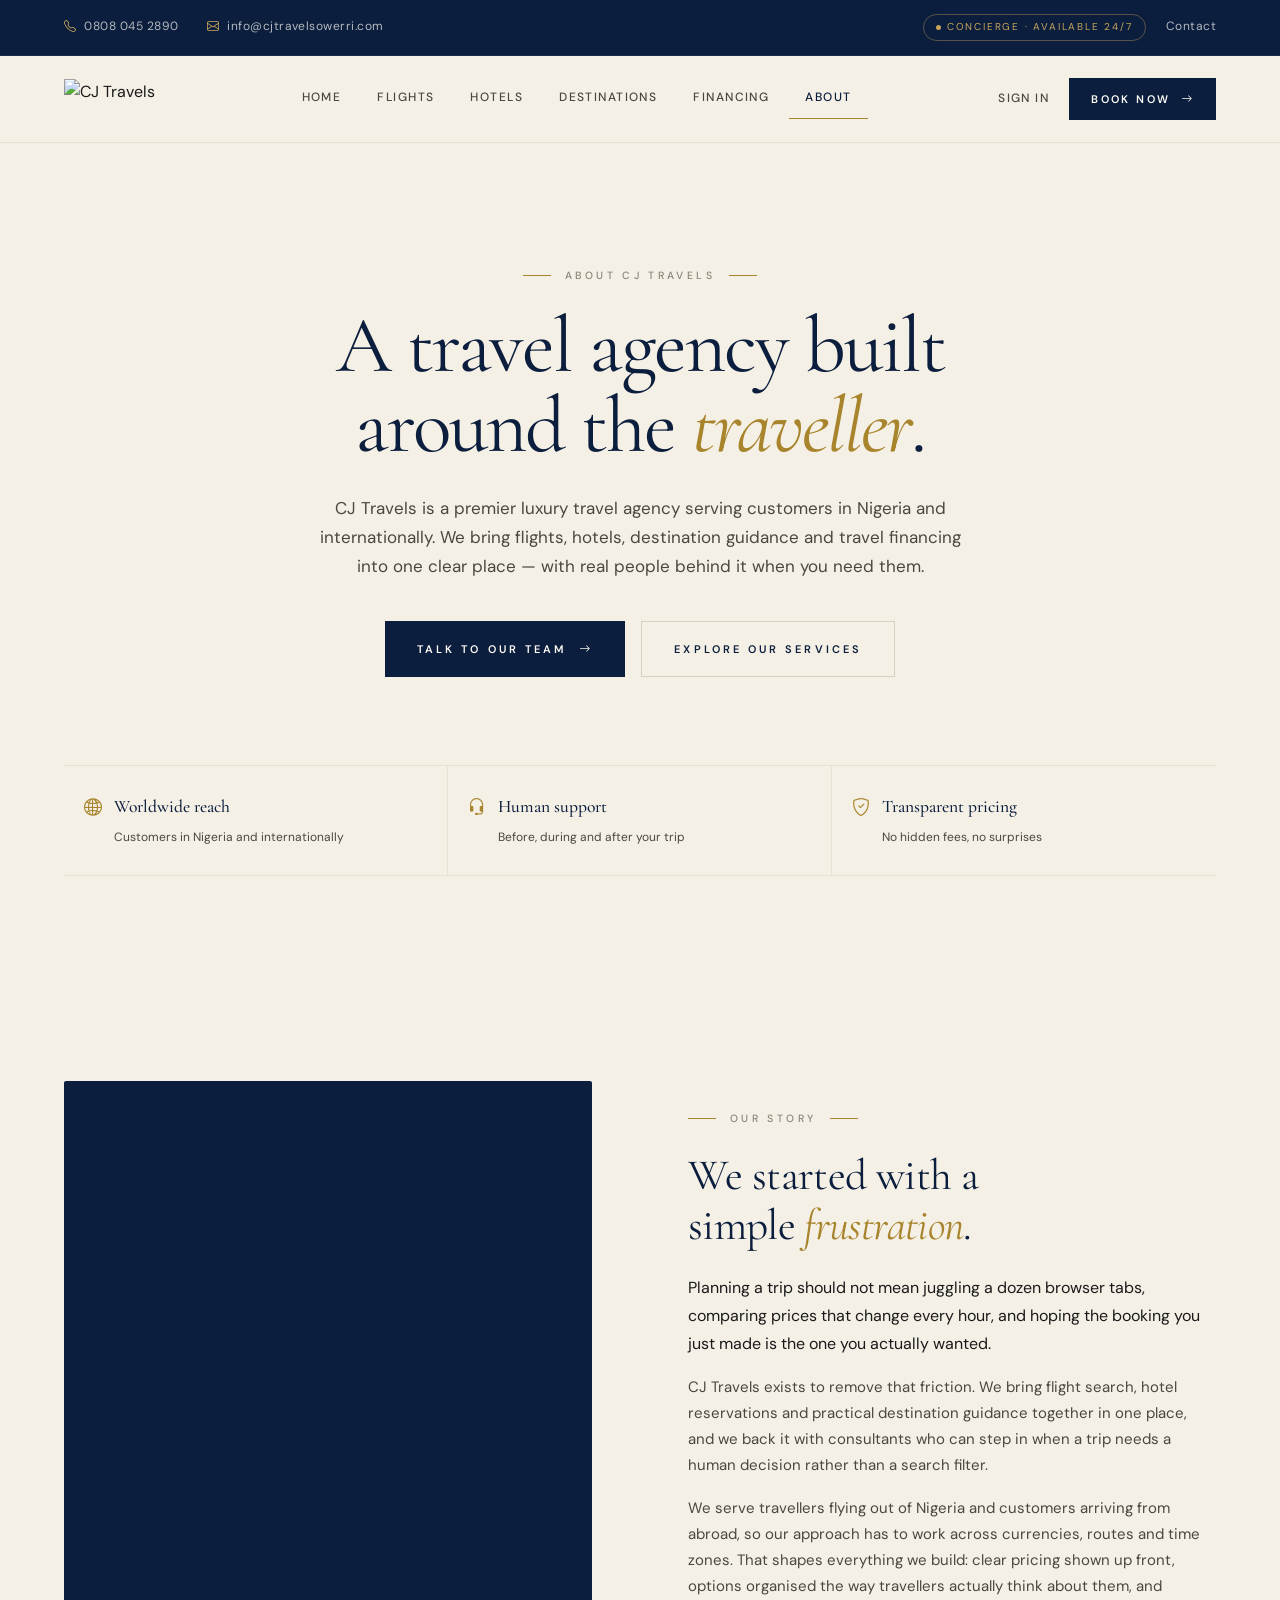
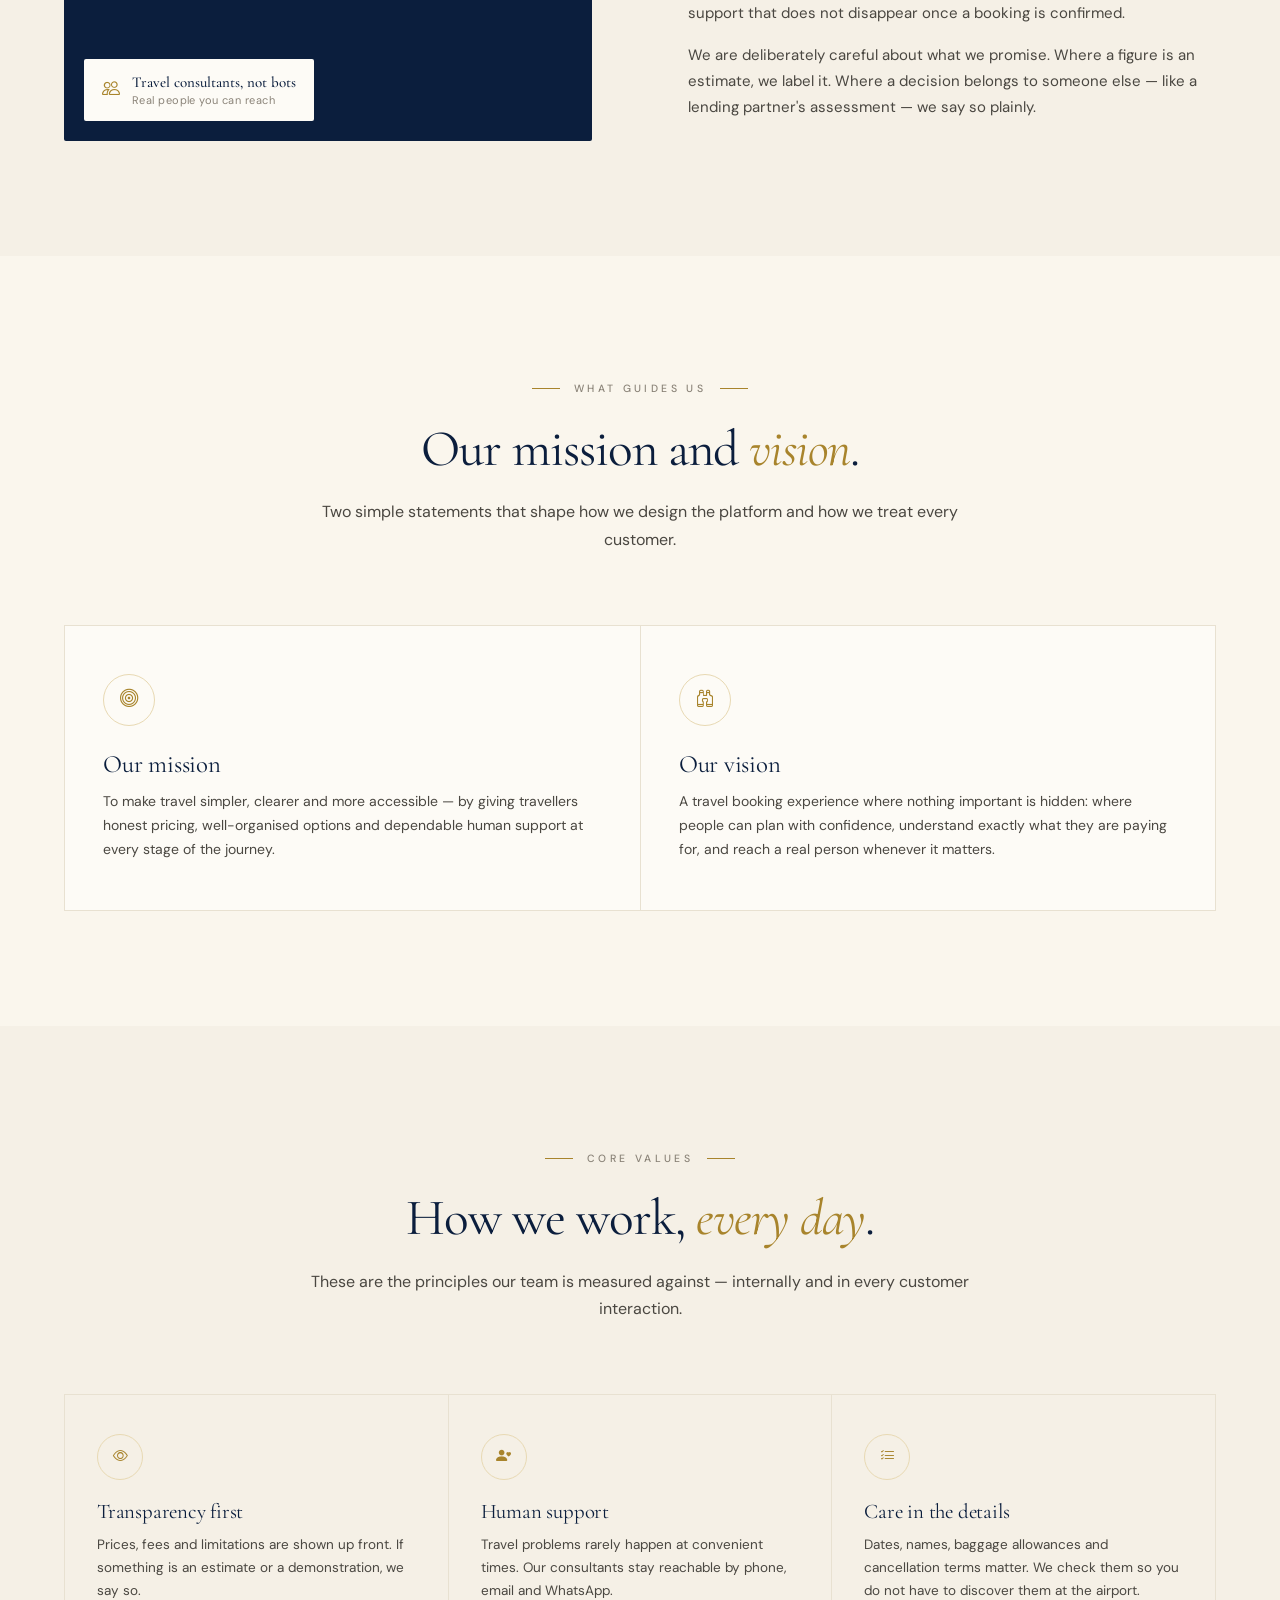
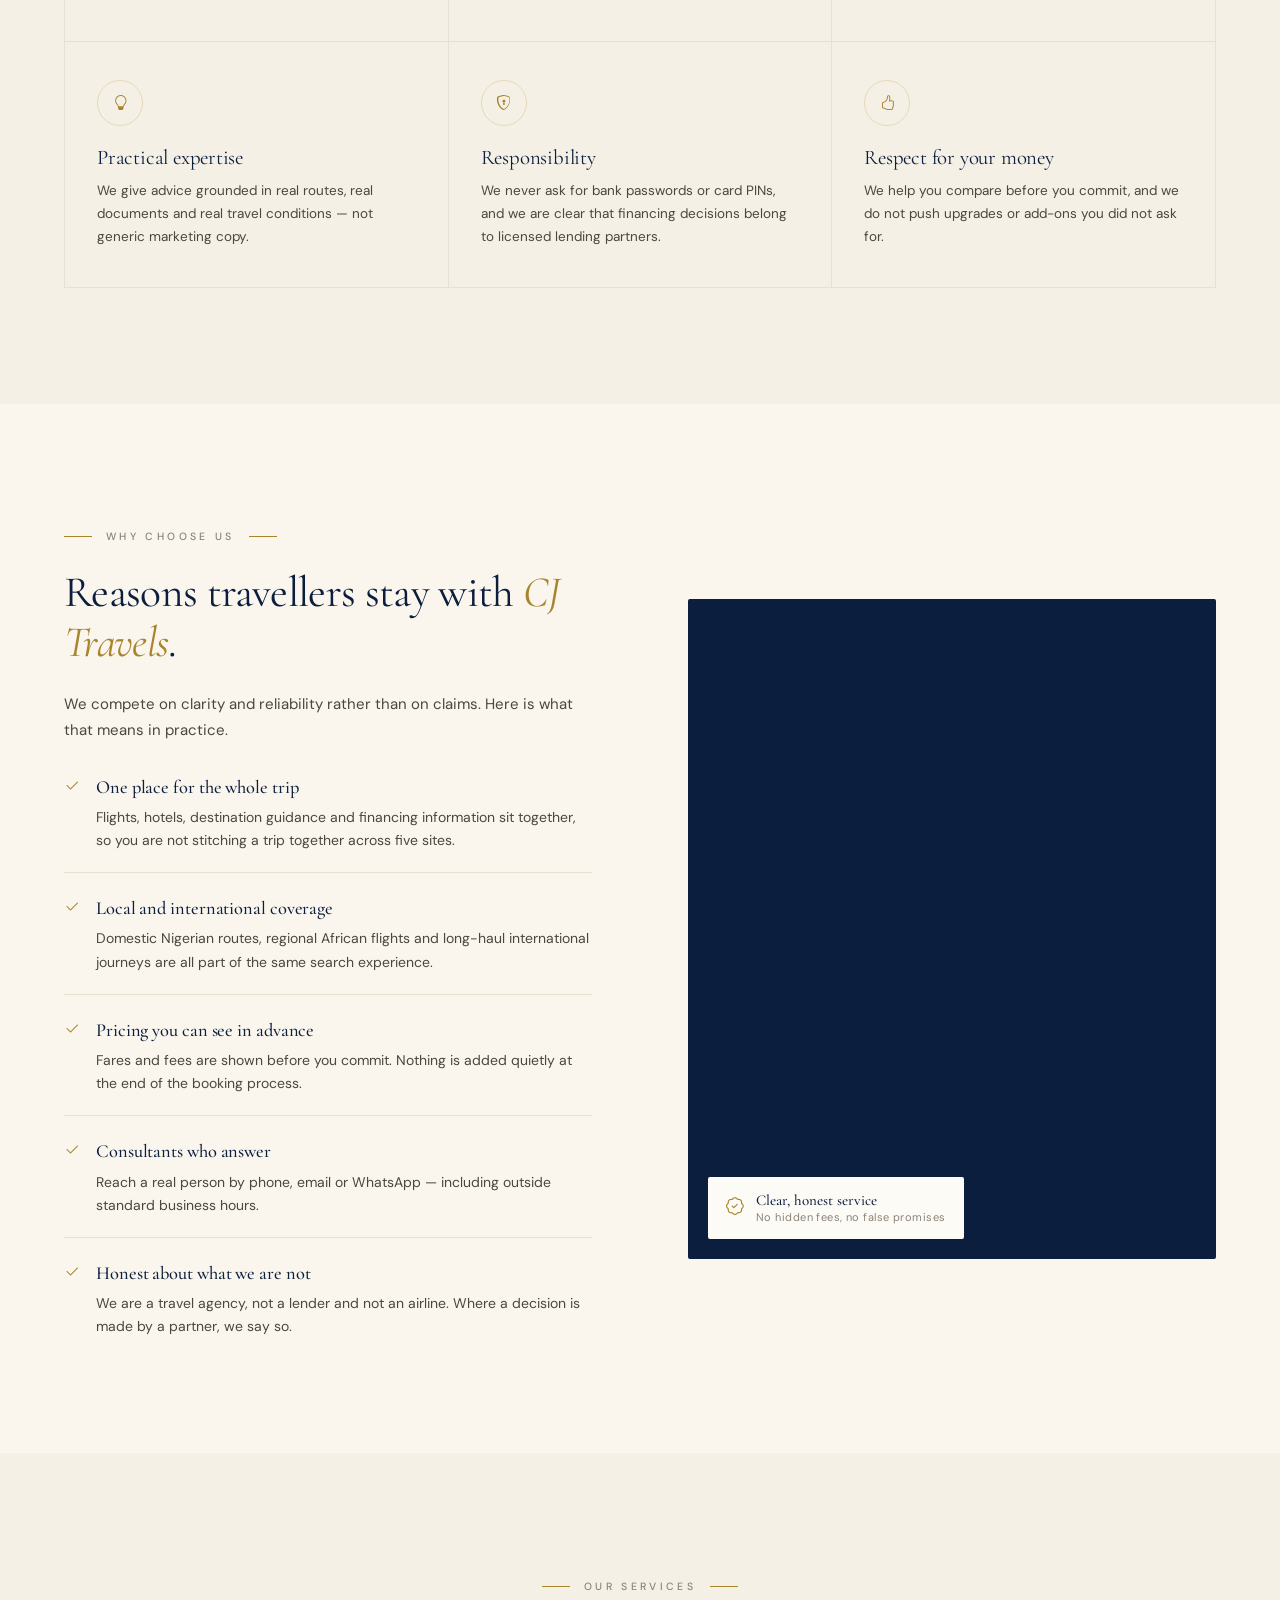
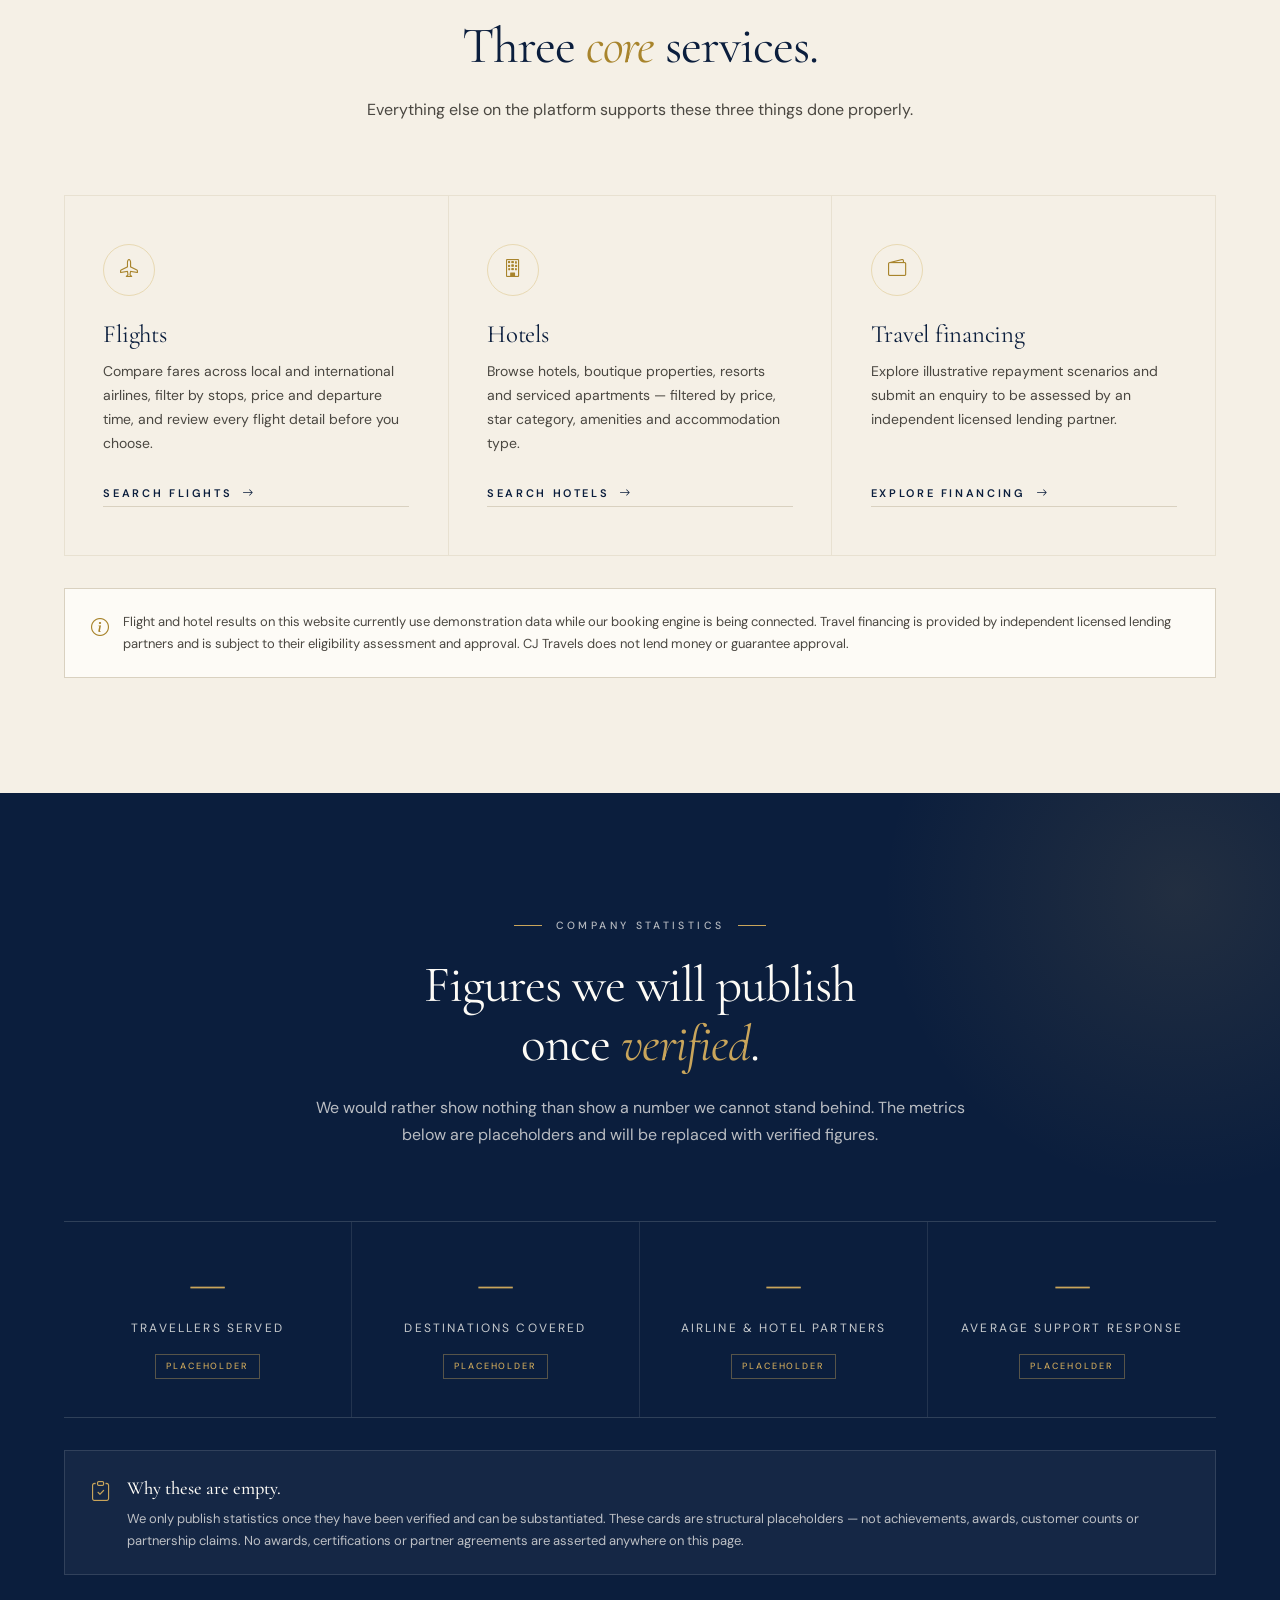
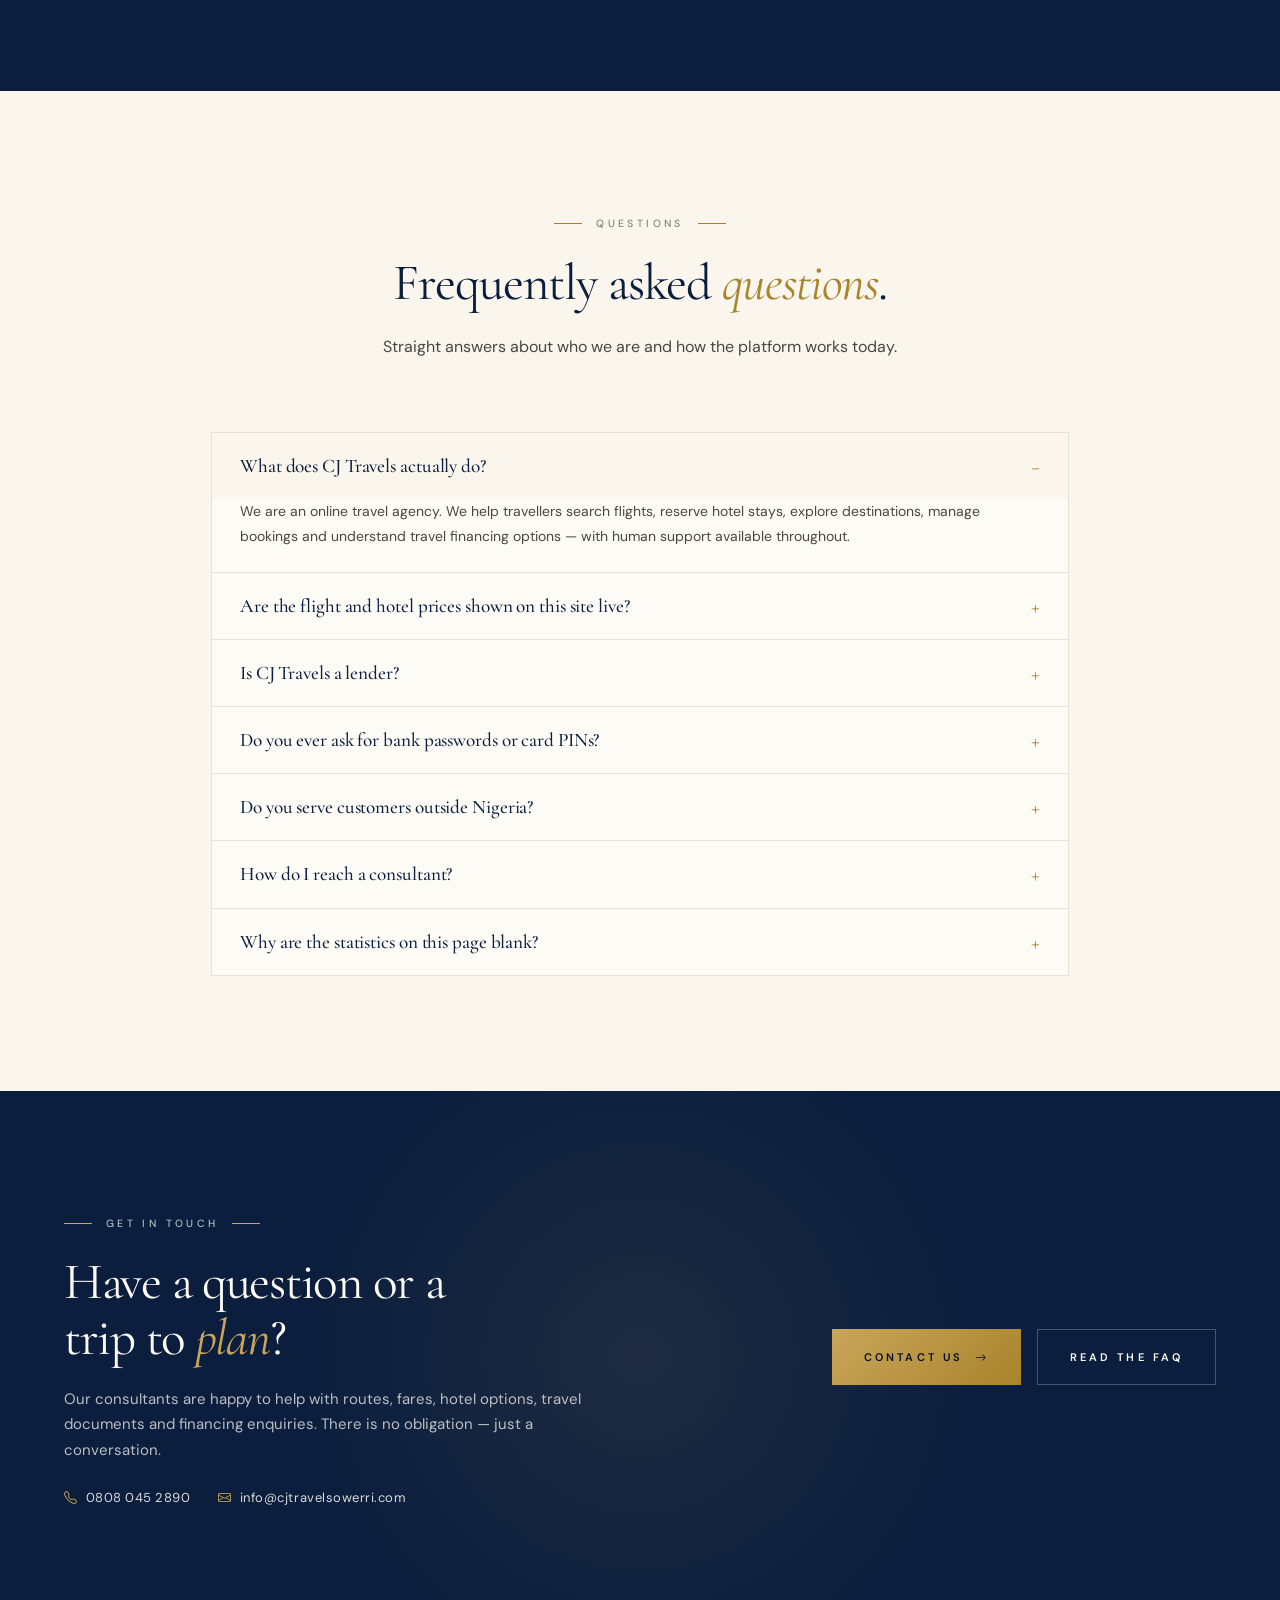
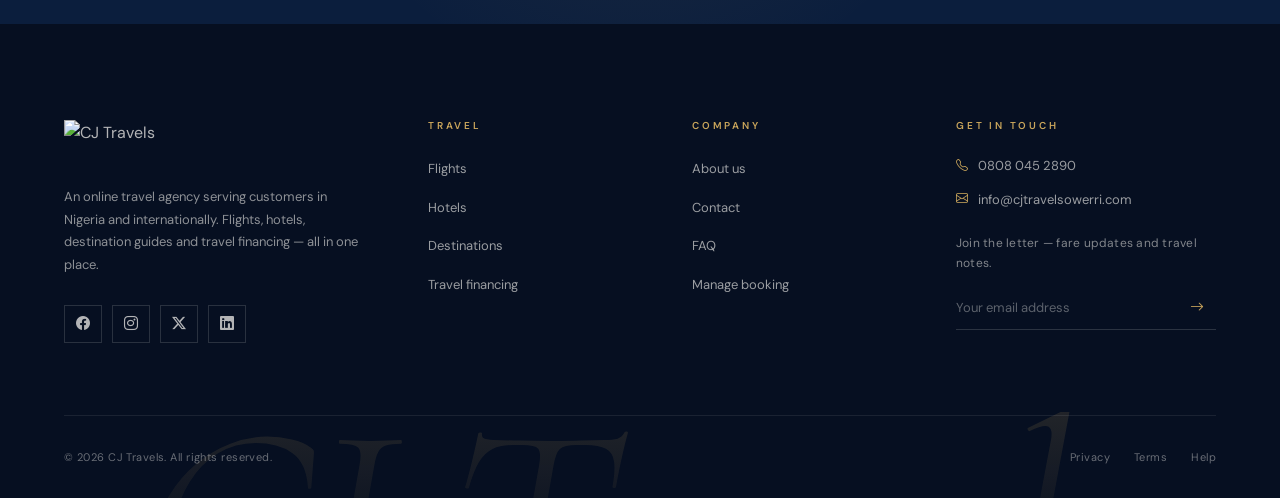
==== about.html @ 4b58b242 "Implement real-time MySQL backend, admin credentials management, and live data synchronization" ====
<!DOCTYPE html>
<html lang="en">
<head>
  <link rel="icon" type="image/png" href="images/logo-mark.png" />

  <meta charset="UTF-8" />
  <meta name="viewport" content="width=device-width, initial-scale=1" />
  <title>About Us — CJ Travels</title>
  <meta name="description" content="Learn about CJ Travels — an online travel agency serving customers in Nigeria and internationally. Our story, mission, values and services." />

  <link rel="preconnect" href="https://fonts.googleapis.com" />
  <link rel="preconnect" href="https://fonts.gstatic.com" crossorigin />
  <link href="https://fonts.googleapis.com/css2?family=Cormorant+Garamond:ital,wght@0,300;0,400;0,500;0,600;1,300;1,400;1,500&family=DM+Sans:wght@300;400;500;600;700&display=swap" rel="stylesheet" />
  <link href="https://cdn.jsdelivr.net/npm/bootstrap@5.3.3/dist/css/bootstrap.min.css" rel="stylesheet" />
  <link href="https://cdn.jsdelivr.net/npm/bootstrap-icons@1.11.3/font/bootstrap-icons.min.css" rel="stylesheet" />

  <style>
    /* =======================================================
       TOKENS
       ======================================================= */
    :root {
      --cream: #f5f0e6;
      --cream-soft: #faf6ed;
      --ivory: #fdfbf6;
      --navy: #0b1e3d;
      --navy-soft: #1e3657;
      --navy-deep: #060f21;
      --gold: #a8842c;
      --gold-soft: #c9a55b;
      --gold-pale: #e8d9b3;
      --ink: #1a1a1a;
      --ink-soft: #4a4741;
      --muted: #8a8378;
      --hairline: #d9d1c0;
      --hairline-soft: #e8e1d1;
      --green: #2e7d5b;
      --error: #a3452e;
    }

    /* =======================================================
       RESET / BASE
       ======================================================= */
    * { box-sizing: border-box; }
    html { scroll-behavior: smooth; }
    body {
      font-family: 'DM Sans', sans-serif;
      font-weight: 400;
      color: var(--ink);
      background: var(--cream);
      line-height: 1.65;
      -webkit-font-smoothing: antialiased;
      text-rendering: optimizeLegibility;
      overflow-x: hidden;
    }
    h1, h2, h3, h4, h5, h6 {
      font-family: 'Cormorant Garamond', serif;
      font-weight: 400;
      letter-spacing: -.01em;
      color: var(--navy);
      margin: 0;
      line-height: 1.15;
    }
    p { margin: 0; }
    a { color: inherit; text-decoration: none; }
    img { max-width: 100%; display: block; }

    a:focus-visible, button:focus-visible, input:focus-visible, select:focus-visible {
      outline: 1.5px solid var(--navy);
      outline-offset: 4px;
    }

    .skip-link {
      position: absolute;
      left: 1rem;
      top: -60px;
      z-index: 2000;
      background: var(--navy);
      color: var(--ivory);
      padding: .7rem 1.2rem;
      font-size: 13px;
      letter-spacing: .1em;
      text-transform: uppercase;
      transition: top .25s ease;
    }
    .skip-link:focus { top: 0; color: var(--ivory); }

    /* =======================================================
       UTILITIES
       ======================================================= */
    .container { max-width: 1200px; padding-left: 24px; padding-right: 24px; margin: 0 auto; }

    .eyebrow {
      display: inline-flex;
      align-items: center;
      gap: 14px;
      font-family: 'DM Sans', sans-serif;
      font-size: 10.5px;
      font-weight: 500;
      letter-spacing: .32em;
      text-transform: uppercase;
      color: var(--muted);
      margin-bottom: 22px;
    }
    .eyebrow::before, .eyebrow::after {
      content: "";
      width: 28px; height: 1px;
      background: var(--gold);
    }
    .eyebrow.no-after::after { display: none; }
    .eyebrow.light { color: rgba(253, 251, 246, .7); }
    .eyebrow.light::before, .eyebrow.light::after { background: var(--gold-soft); }

    .section { padding: clamp(72px, 9vw, 120px) 0; }
    .bg-cream { background: var(--cream); }
    .bg-cream-soft { background: var(--cream-soft); }
    .bg-ivory { background: var(--ivory); }

    .section-head {
      max-width: 660px;
      margin: 0 auto clamp(48px, 6vw, 72px);
      text-align: center;
    }
    .section-head h2 {
      font-size: clamp(2rem, 4vw, 3.2rem);
      margin-bottom: 20px;
      letter-spacing: -.02em;
    }
    .section-head h2 em { font-style: italic; color: var(--gold); font-weight: 400; }
    .section-head p {
      font-size: 16px;
      color: var(--ink-soft);
      line-height: 1.7;
    }

    .reveal { opacity: 1; transform: none; }
    .js .reveal {
      opacity: 0;
      transform: translateY(28px);
      transition: opacity .9s cubic-bezier(.4, 0, .2, 1), transform .9s cubic-bezier(.4, 0, .2, 1);
    }
    .js .reveal.is-visible { opacity: 1; transform: none; }

    /* =======================================================
       BUTTONS
       ======================================================= */
    .btn-lux {
      display: inline-flex;
      align-items: center;
      gap: 12px;
      padding: 18px 32px;
      font-family: 'DM Sans', sans-serif;
      font-size: 11px;
      font-weight: 600;
      letter-spacing: .28em;
      text-transform: uppercase;
      cursor: pointer;
      border: 0;
      transition: all .3s ease;
    }
    .btn-lux-navy { background: var(--navy); color: var(--ivory); }
    .btn-lux-navy:hover { background: var(--navy-soft); color: var(--ivory); }
    .btn-lux-navy .arrow { transition: transform .3s ease; }
    .btn-lux-navy:hover .arrow { transform: translateX(4px); }

    .btn-lux-ghost {
      background: transparent;
      color: var(--navy);
      border: 1px solid var(--hairline);
    }
    .btn-lux-ghost:hover {
      background: var(--cream-soft);
      border-color: var(--navy);
      color: var(--navy);
    }

    .btn-lux-gold {
      background: linear-gradient(135deg, var(--gold-soft) 0%, var(--gold) 100%);
      color: var(--navy-deep);
    }
    .btn-lux-gold:hover {
      background: linear-gradient(135deg, var(--gold) 0%, var(--gold-soft) 100%);
      color: var(--navy-deep);
      transform: translateY(-1px);
    }

    .btn-lux-outline-light {
      background: transparent;
      color: var(--ivory);
      border: 1px solid rgba(253, 251, 246, .25);
    }
    .btn-lux-outline-light:hover {
      background: rgba(253, 251, 246, .08);
      border-color: var(--gold-soft);
      color: var(--ivory);
    }

    .link-arrow {
      display: inline-flex;
      align-items: center;
      gap: 10px;
      font-family: 'DM Sans', sans-serif;
      font-size: 11px;
      font-weight: 600;
      letter-spacing: .24em;
      text-transform: uppercase;
      color: var(--navy);
      border-bottom: 1px solid var(--hairline);
      padding-bottom: 4px;
      transition: all .25s ease;
    }
    .link-arrow:hover { border-bottom-color: var(--navy); }
    .link-arrow i { transition: transform .25s ease; }
    .link-arrow:hover i { transform: translateX(4px); }

    /* =======================================================
       TOPBAR
       ======================================================= */
    .topbar {
      background: var(--navy);
      color: rgba(253, 251, 246, .7);
      font-size: 12px;
      padding: 14px 0;
      border-bottom: 1px solid rgba(255, 255, 255, .06);
    }
    .topbar-inner {
      display: flex;
      align-items: center;
      justify-content: space-between;
      gap: 24px;
      flex-wrap: wrap;
    }
    .topbar-left { display: flex; align-items: center; gap: 28px; }
    .topbar a {
      color: rgba(253, 251, 246, .7);
      display: inline-flex;
      align-items: center;
      gap: 8px;
      letter-spacing: .04em;
      transition: color .2s ease;
    }
    .topbar a:hover { color: var(--gold-soft); }
    .topbar i { color: var(--gold-soft); font-size: 12px; }
    .topbar-right { display: flex; align-items: center; gap: 20px; }
    .topbar-badge {
      display: inline-flex;
      align-items: center;
      gap: 6px;
      padding: 4px 12px;
      border: 1px solid rgba(201, 165, 91, .4);
      border-radius: 100px;
      font-size: 10px;
      letter-spacing: .18em;
      text-transform: uppercase;
      color: var(--gold-soft);
    }
    .topbar-badge::before {
      content: "";
      width: 5px; height: 5px;
      border-radius: 50%;
      background: var(--gold-soft);
    }

    /* =======================================================
       NAVBAR
       ======================================================= */
    .site-header {
      position: sticky;
      top: 0;
      z-index: 1030;
      background: var(--cream);
      border-bottom: 1px solid var(--hairline-soft);
      transition: box-shadow .3s ease, background-color .3s ease;
    }
    .site-header.scrolled {
      background: rgba(245, 240, 230, .97);
      backdrop-filter: blur(12px);
      -webkit-backdrop-filter: blur(12px);
      box-shadow: 0 1px 0 var(--hairline);
    }
    .nav-inner {
      display: flex;
      align-items: center;
      justify-content: space-between;
      gap: 32px;
      padding: 22px 0;
    }
    .brand {
      display: inline-flex;
      align-items: center;
      gap: 12px;
      flex-shrink: 0;
    }
    .brand-mark {
      width: 42px; height: 42px;
      border-radius: 50%;
      border: 1px solid var(--navy);
      display: inline-flex;
      align-items: center;
      justify-content: center;
      color: var(--navy);
      font-size: 15px;
      flex-shrink: 0;
      transition: all .3s ease;
    }
    .brand:hover .brand-mark { background: var(--navy); color: var(--ivory); }
    .brand-name {
      font-family: 'Cormorant Garamond', serif;
      font-size: 24px;
      font-weight: 500;
      letter-spacing: .01em;
      color: var(--navy);
      line-height: 1;
    }
    .brand-name em { font-style: italic; color: var(--gold); font-weight: 400; }

    .nav-center {
      display: flex;
      align-items: center;
      gap: 4px;
      flex: 1;
      justify-content: center;
    }
    .nav-center a {
      padding: 10px 16px;
      font-size: 12px;
      font-weight: 500;
      letter-spacing: .12em;
      text-transform: uppercase;
      color: var(--ink-soft);
      border-bottom: 1px solid transparent;
      transition: all .25s ease;
      white-space: nowrap;
    }
    .nav-center a:hover { color: var(--navy); }
    .nav-center a.active { color: var(--navy); border-bottom-color: var(--gold); }

    .nav-actions {
      display: flex;
      align-items: center;
      gap: 20px;
      flex-shrink: 0;
    }
    .nav-actions a.text-link {
      font-size: 12px;
      font-weight: 500;
      letter-spacing: .12em;
      text-transform: uppercase;
      color: var(--ink-soft);
      transition: color .2s ease;
    }
    .nav-actions a.text-link:hover { color: var(--navy); }

    .btn-nav-cta {
      display: inline-flex;
      align-items: center;
      gap: 10px;
      padding: 12px 22px;
      font-family: 'DM Sans', sans-serif;
      font-size: 11px;
      font-weight: 600;
      letter-spacing: .22em;
      text-transform: uppercase;
      background: var(--navy);
      color: var(--ivory);
      border: 0;
      cursor: pointer;
      transition: background-color .25s ease;
    }
    .btn-nav-cta:hover { background: var(--navy-soft); color: var(--ivory); }

    .navbar-toggler {
      display: none;
      width: 44px; height: 44px;
      border: 1px solid var(--hairline);
      background: transparent;
      color: var(--navy);
      align-items: center;
      justify-content: center;
      cursor: pointer;
    }

    @media (max-width: 991.98px) {
      .nav-center, .nav-actions { display: none; }
      .navbar-toggler { display: inline-flex; }
    }

    /* =======================================================
       MOBILE DRAWER
       ======================================================= */
    .mobile-nav-overlay {
      position: fixed; inset: 0;
      background: rgba(6, 15, 33, .55);
      backdrop-filter: blur(3px);
      z-index: 1049;
      opacity: 0;
      pointer-events: none;
      transition: opacity .3s ease;
    }
    .mobile-nav-overlay.show { opacity: 1; pointer-events: auto; }

    .mobile-nav {
      position: fixed;
      top: 0; right: 0; bottom: 0;
      width: min(360px, 88vw);
      background: var(--cream);
      z-index: 1050;
      transform: translateX(100%);
      transition: transform .4s cubic-bezier(.4, 0, .2, 1);
      display: flex;
      flex-direction: column;
      overflow-y: auto;
    }
    .mobile-nav.open { transform: translateX(0); }
    .mobile-nav-head {
      display: flex;
      align-items: center;
      justify-content: space-between;
      padding: 22px 24px;
      border-bottom: 1px solid var(--hairline-soft);
    }
    .mobile-nav-close {
      width: 40px; height: 40px;
      border: 1px solid var(--hairline);
      background: transparent;
      color: var(--navy);
      display: inline-flex;
      align-items: center;
      justify-content: center;
      cursor: pointer;
    }
    .mobile-nav-body { padding: 24px; flex: 1; }
    .mobile-nav .nav-list { list-style: none; padding: 0; margin: 0; }
    .mobile-nav .nav-link {
      display: flex;
      align-items: center;
      justify-content: space-between;
      padding: 18px 0;
      font-family: 'Cormorant Garamond', serif;
      font-size: 24px;
      font-weight: 400;
      color: var(--navy);
      border-bottom: 1px solid var(--hairline-soft);
      transition: color .2s ease;
    }
    .mobile-nav .nav-link:hover,
    .mobile-nav .nav-link.active { color: var(--gold); }
    .mobile-nav .nav-link i { font-size: 14px; color: var(--hairline); }
    .mobile-nav-cta {
      padding: 24px;
      border-top: 1px solid var(--hairline-soft);
      display: grid;
      gap: 12px;
    }
    .mobile-nav-cta .btn-lux { justify-content: center; }
    .mobile-nav-footer {
      padding: 20px 24px 28px;
      border-top: 1px solid var(--hairline-soft);
      background: var(--cream-soft);
    }
    .mobile-nav-footer p {
      font-size: 11px;
      letter-spacing: .22em;
      text-transform: uppercase;
      color: var(--muted);
      margin-bottom: 12px;
    }
    .mobile-nav-footer a {
      display: flex;
      align-items: center;
      gap: 10px;
      font-size: 13px;
      color: var(--ink-soft);
      padding: 6px 0;
    }
    .mobile-nav-footer a i { color: var(--gold); }

    /* =======================================================
       HERO
       ======================================================= */
    .about-hero {
      background: var(--cream);
      padding: clamp(64px, 9vw, 120px) 0 clamp(56px, 7vw, 96px);
      text-align: center;
      position: relative;
      overflow: hidden;
    }
    .about-hero .hero-content {
      max-width: 800px;
      margin: 0 auto;
      padding: 0 24px;
    }
    .about-hero h1 {
      font-size: clamp(2.6rem, 6.5vw, 5rem);
      line-height: 1;
      letter-spacing: -.025em;
      margin-bottom: 28px;
    }
    .about-hero h1 em { font-style: italic; color: var(--gold); font-weight: 400; }
    .about-hero .hero-sub {
      font-size: clamp(15px, 1.5vw, 17px);
      color: var(--ink-soft);
      max-width: 56ch;
      margin: 0 auto 40px;
      line-height: 1.7;
    }
    .about-hero .hero-actions {
      display: flex;
      gap: 16px;
      justify-content: center;
      flex-wrap: wrap;
    }

    .hero-trust {
      display: grid;
      grid-template-columns: repeat(3, 1fr);
      gap: 0;
      margin-top: clamp(56px, 7vw, 88px);
      border-top: 1px solid var(--hairline-soft);
      border-bottom: 1px solid var(--hairline-soft);
    }
    .hero-trust-item {
      padding: 26px 20px;
      border-right: 1px solid var(--hairline-soft);
      display: flex;
      gap: 12px;
      align-items: flex-start;
      text-align: left;
    }
    .hero-trust-item:last-child { border-right: 0; }
    .hero-trust-item i {
      color: var(--gold);
      font-size: 18px;
      margin-top: 2px;
      flex-shrink: 0;
    }
    .hero-trust-item strong {
      display: block;
      font-family: 'Cormorant Garamond', serif;
      font-size: 1.1rem;
      font-weight: 500;
      color: var(--navy);
      margin-bottom: 2px;
    }
    .hero-trust-item span {
      font-size: 12px;
      color: var(--ink-soft);
      line-height: 1.5;
    }
    @media (max-width: 767.98px) {
      .hero-trust { grid-template-columns: 1fr; }
      .hero-trust-item { border-right: 0; border-bottom: 1px solid var(--hairline-soft); }
      .hero-trust-item:last-child { border-bottom: 0; }
    }

    /* =======================================================
       SPLIT
       ======================================================= */
    .split {
      display: grid;
      grid-template-columns: 1fr 1fr;
      gap: clamp(48px, 8vw, 96px);
      align-items: center;
    }
    .split-media {
      aspect-ratio: 4 / 5;
      overflow: hidden;
      border-radius: 2px;
      position: relative;
      background: var(--navy);
    }
    .split-media img {
      width: 100%; height: 100%;
      object-fit: cover;
      display: block;
      transition: opacity .3s ease;
    }
    .split-badge {
      position: absolute;
      left: 20px;
      bottom: 20px;
      display: flex;
      align-items: center;
      gap: 12px;
      background: var(--ivory);
      padding: 14px 18px;
      max-width: calc(100% - 40px);
      border-radius: 2px;
    }
    .split-badge i { color: var(--gold); font-size: 18px; flex: 0 0 auto; }
    .split-badge div {
      display: flex;
      flex-direction: column;
      line-height: 1.3;
      min-width: 0;
    }
    .split-badge strong {
      font-family: 'Cormorant Garamond', serif;
      font-size: 15px;
      font-weight: 500;
      color: var(--navy);
    }
    .split-badge span { font-size: 11px; color: var(--muted); letter-spacing: .04em; }

    .split-content h2 {
      font-size: clamp(1.9rem, 3.4vw, 3rem);
      margin-bottom: 24px;
      line-height: 1.15;
      letter-spacing: -.015em;
    }
    .split-content h2 em { font-style: italic; color: var(--gold); font-weight: 400; }

    .prose p {
      color: var(--ink-soft);
      font-size: 15px;
      line-height: 1.75;
      margin-bottom: 16px;
    }
    .prose p:last-child { margin-bottom: 0; }
    .prose .prose-lead {
      font-size: 16px !important;
      color: var(--ink) !important;
    }

    @media (max-width: 991.98px) {
      .split { grid-template-columns: 1fr; }
      .split-media { aspect-ratio: 4 / 3; }
    }

    /* Check list (used in why-choose-us) */
    .check-list {
      list-style: none;
      padding: 0;
      margin: 28px 0 0;
      display: grid;
      gap: 20px;
    }
    .check-list li {
      display: flex;
      gap: 16px;
      padding-bottom: 20px;
      border-bottom: 1px solid var(--hairline-soft);
    }
    .check-list li:last-child { border-bottom: 0; padding-bottom: 0; }
    .check-list i {
      color: var(--gold);
      font-size: 16px;
      flex-shrink: 0;
      margin-top: 2px;
    }
    .check-list div { display: flex; flex-direction: column; gap: 4px; }
    .check-list strong {
      font-family: 'Cormorant Garamond', serif;
      font-size: 1.15rem;
      font-weight: 500;
      color: var(--navy);
      letter-spacing: -.005em;
    }
    .check-list span {
      font-size: 14px;
      color: var(--ink-soft);
      line-height: 1.65;
    }

    /* =======================================================
       MISSION & VISION
       ======================================================= */
    .mv-grid {
      display: grid;
      grid-template-columns: repeat(2, 1fr);
      gap: 1px;
      background: var(--hairline-soft);
      border: 1px solid var(--hairline-soft);
    }
    .mv-card {
      background: var(--ivory);
      padding: clamp(32px, 4vw, 48px) clamp(24px, 3vw, 40px);
      display: flex;
      flex-direction: column;
      transition: background-color .3s ease;
    }
    .mv-card:hover { background: var(--cream-soft); }
    .mv-icon {
      width: 52px; height: 52px;
      border-radius: 50%;
      border: 1px solid var(--gold-pale);
      color: var(--gold);
      display: inline-flex;
      align-items: center;
      justify-content: center;
      font-size: 18px;
      margin-bottom: 24px;
      transition: all .3s ease;
    }
    .mv-card:hover .mv-icon {
      background: var(--navy);
      border-color: var(--navy);
      color: var(--gold-soft);
    }
    .mv-card h3 { font-size: 1.55rem; margin-bottom: 12px; }
    .mv-card p {
      color: var(--ink-soft);
      font-size: 14px;
      line-height: 1.7;
    }
    @media (max-width: 767.98px) { .mv-grid { grid-template-columns: 1fr; } }

    /* =======================================================
       VALUES
       ======================================================= */
    .values-grid {
      display: grid;
      grid-template-columns: repeat(3, 1fr);
      gap: 1px;
      background: var(--hairline-soft);
      border: 1px solid var(--hairline-soft);
    }
    .value-card {
      background: var(--cream);
      padding: clamp(28px, 3vw, 40px) clamp(20px, 2.5vw, 32px);
      transition: background-color .3s ease;
    }
    .value-card:hover { background: var(--ivory); }
    .value-icon {
      width: 46px; height: 46px;
      border-radius: 50%;
      border: 1px solid var(--gold-pale);
      color: var(--gold);
      display: inline-flex;
      align-items: center;
      justify-content: center;
      font-size: 15px;
      margin-bottom: 20px;
      transition: all .3s ease;
    }
    .value-card:hover .value-icon {
      background: var(--navy);
      border-color: var(--navy);
      color: var(--gold-soft);
    }
    .value-card h3 { font-size: 1.3rem; margin-bottom: 10px; }
    .value-card p {
      color: var(--ink-soft);
      font-size: 13.5px;
      line-height: 1.7;
    }
    @media (max-width: 991.98px) { .values-grid { grid-template-columns: repeat(2, 1fr); } }
    @media (max-width: 575.98px) { .values-grid { grid-template-columns: 1fr; } }

    /* =======================================================
       SERVICES
       ======================================================= */
    .services-grid {
      display: grid;
      grid-template-columns: repeat(3, 1fr);
      gap: 1px;
      background: var(--hairline-soft);
      border: 1px solid var(--hairline-soft);
    }
    .service {
      background: var(--cream);
      padding: clamp(32px, 4vw, 48px) clamp(24px, 3vw, 40px);
      display: flex;
      flex-direction: column;
      transition: background-color .3s ease;
    }
    .service:hover { background: var(--ivory); }
    .service-icon {
      width: 52px; height: 52px;
      border-radius: 50%;
      border: 1px solid var(--gold-pale);
      color: var(--gold);
      display: inline-flex;
      align-items: center;
      justify-content: center;
      font-size: 18px;
      margin-bottom: 24px;
      transition: all .3s ease;
    }
    .service:hover .service-icon {
      background: var(--navy);
      border-color: var(--navy);
      color: var(--gold-soft);
    }
    .service h3 { font-size: 1.55rem; margin-bottom: 12px; }
    .service p {
      color: var(--ink-soft);
      font-size: 14px;
      line-height: 1.7;
      margin-bottom: 28px;
      flex: 1;
    }
    .service .link-arrow { margin-top: auto; }

    @media (max-width: 991.98px) { .services-grid { grid-template-columns: 1fr; } }

    .service-note {
      display: flex;
      align-items: flex-start;
      gap: 14px;
      background: var(--ivory);
      border: 1px solid var(--hairline);
      padding: 22px 26px;
      font-size: 13px;
      color: var(--ink-soft);
      line-height: 1.7;
      margin-top: 32px;
    }
    .service-note i { color: var(--gold); font-size: 18px; flex-shrink: 0; margin-top: 2px; }

    /* =======================================================
       STATS
       ======================================================= */
    .stats-section {
      background: var(--navy);
      color: var(--ivory);
      position: relative;
      overflow: hidden;
      padding: clamp(72px, 9vw, 120px) 0;
    }
    .stats-section::before {
      content: "";
      position: absolute;
      width: 600px; height: 600px;
      right: -200px; top: -200px;
      border-radius: 50%;
      background: radial-gradient(circle, rgba(201, 165, 91, .12), transparent 70%);
      pointer-events: none;
    }
    .stats-section .container { position: relative; z-index: 1; }
    .stats-section .section-head h2 { color: var(--ivory); }
    .stats-section .section-head h2 em { color: var(--gold-soft); }
    .stats-section .section-head p { color: rgba(253, 251, 246, .72); }
    .stats-section .eyebrow.light { color: rgba(253, 251, 246, .7); }

    .stats-grid {
      display: grid;
      grid-template-columns: repeat(4, 1fr);
      gap: 0;
      border-top: 1px solid rgba(253, 251, 246, .15);
      border-bottom: 1px solid rgba(253, 251, 246, .15);
    }
    .stat-card {
      padding: clamp(28px, 3vw, 40px) clamp(20px, 2vw, 28px);
      border-right: 1px solid rgba(253, 251, 246, .1);
      text-align: center;
    }
    .stat-card:last-child { border-right: 0; }
    .stat-value {
      display: block;
      font-family: 'Cormorant Garamond', serif;
      font-size: clamp(2rem, 3.5vw, 2.8rem);
      font-style: italic;
      font-weight: 400;
      letter-spacing: -.02em;
      line-height: 1;
      color: var(--gold-soft);
      margin-bottom: 14px;
    }
    .stat-label {
      display: block;
      font-family: 'DM Sans', sans-serif;
      font-size: 12px;
      letter-spacing: .18em;
      text-transform: uppercase;
      color: rgba(253, 251, 246, .78);
      line-height: 1.5;
      margin-bottom: 14px;
    }
    .stat-pill {
      display: inline-block;
      font-family: 'DM Sans', sans-serif;
      font-size: 9px;
      font-weight: 500;
      letter-spacing: .22em;
      text-transform: uppercase;
      color: var(--gold-soft);
      border: 1px solid rgba(201, 165, 91, .4);
      padding: 4px 10px;
    }

    .stats-note {
      display: flex;
      align-items: flex-start;
      gap: 16px;
      background: rgba(253, 251, 246, .04);
      border: 1px solid rgba(253, 251, 246, .12);
      padding: 22px 26px;
      font-size: 13px;
      color: rgba(253, 251, 246, .72);
      line-height: 1.7;
      margin-top: 32px;
    }
    .stats-note i { color: var(--gold-soft); font-size: 20px; flex-shrink: 0; margin-top: 2px; }
    .stats-note strong {
      font-family: 'Cormorant Garamond', serif;
      font-size: 1.15rem;
      color: var(--ivory);
      font-weight: 500;
      display: block;
      margin-bottom: 4px;
    }

    @media (max-width: 991.98px) {
      .stats-grid { grid-template-columns: repeat(2, 1fr); }
      .stat-card:nth-child(2) { border-right: 0; }
      .stat-card:nth-child(1), .stat-card:nth-child(2) {
        border-bottom: 1px solid rgba(253, 251, 246, .1);
      }
    }
    @media (max-width: 575.98px) {
      .stats-grid { grid-template-columns: 1fr; }
      .stat-card { border-right: 0; border-bottom: 1px solid rgba(253, 251, 246, .1); }
      .stat-card:last-child { border-bottom: 0; }
    }

    /* =======================================================
       FAQ
       ======================================================= */
    .faq-accordion {
      border: 1px solid var(--hairline-soft);
      background: var(--ivory);
    }
    .faq-accordion .accordion-item {
      border: 0;
      border-bottom: 1px solid var(--hairline-soft);
      border-radius: 0 !important;
      background: transparent;
    }
    .faq-accordion .accordion-item:last-child { border-bottom: 0; }
    .faq-accordion .accordion-button {
      background: transparent;
      color: var(--navy);
      font-family: 'Cormorant Garamond', serif;
      font-size: 1.2rem;
      font-weight: 500;
      letter-spacing: -.005em;
      padding: 22px 28px;
      box-shadow: none;
      border-radius: 0;
    }
    .faq-accordion .accordion-button:not(.collapsed) {
      background: var(--cream-soft);
      color: var(--navy);
    }
    .faq-accordion .accordion-button:focus {
      box-shadow: none;
      border-color: transparent;
      outline: none;
    }
    .faq-accordion .accordion-button::after {
      background-image: none;
      content: "+";
      font-family: 'Cormorant Garamond', serif;
      font-size: 22px;
      font-weight: 400;
      color: var(--gold);
      width: auto;
      height: auto;
      line-height: 1;
      transition: transform .25s ease;
    }
    .faq-accordion .accordion-button:not(.collapsed)::after {
      content: "−";
      transform: none;
      color: var(--gold);
    }
    .faq-accordion .accordion-body {
      padding: 0 28px 24px;
      color: var(--ink-soft);
      font-size: 14px;
      line-height: 1.75;
    }

    /* =======================================================
       CTA
       ======================================================= */
    .cta {
      background: var(--navy);
      color: var(--ivory);
      position: relative;
      overflow: hidden;
      padding: clamp(72px, 9vw, 120px) 0;
    }
    .cta::before {
      content: "";
      position: absolute;
      width: 800px; height: 800px;
      left: 50%; top: 50%;
      transform: translate(-50%, -50%);
      border-radius: 50%;
      background: radial-gradient(circle, rgba(201, 165, 91, .1), transparent 60%);
      pointer-events: none;
    }
    .cta .container { position: relative; z-index: 1; }
    .cta-inner {
      display: grid;
      grid-template-columns: 1.4fr 1fr;
      gap: clamp(32px, 5vw, 64px);
      align-items: center;
    }
    .cta h2 {
      color: var(--ivory);
      font-size: clamp(2rem, 4vw, 3.2rem);
      margin-bottom: 20px;
      letter-spacing: -.025em;
      line-height: 1.1;
    }
    .cta h2 em { font-style: italic; color: var(--gold-soft); font-weight: 400; }
    .cta p {
      color: rgba(253, 251, 246, .72);
      font-size: 15px;
      line-height: 1.7;
      margin-bottom: 24px;
      max-width: 52ch;
    }
    .cta-contact-list {
      display: flex;
      flex-wrap: wrap;
      gap: 12px 28px;
    }
    .cta-contact-list a {
      color: rgba(253, 251, 246, .85);
      font-size: 13px;
      display: inline-flex;
      align-items: center;
      gap: 8px;
      letter-spacing: .04em;
      transition: color .2s ease;
    }
    .cta-contact-list a:hover { color: var(--gold-soft); }
    .cta-contact-list i { color: var(--gold-soft); font-size: 13px; }
    .cta-actions {
      display: flex;
      gap: 16px;
      justify-content: flex-end;
      flex-wrap: wrap;
    }
    @media (max-width: 991.98px) {
      .cta-inner { grid-template-columns: 1fr; }
      .cta-actions { justify-content: flex-start; }
    }

    /* =======================================================
       FOOTER
       ======================================================= */
    .site-footer {
      background: var(--navy-deep);
      color: rgba(253, 251, 246, .7);
      position: relative;
      overflow: hidden;
      padding: 96px 0 0;
    }
    .footer-watermark {
      position: absolute;
      left: 50%;
      bottom: -10rem;
      transform: translateX(-50%);
      font-family: 'Cormorant Garamond', serif;
      font-size: clamp(10rem, 24vw, 28rem);
      font-weight: 300;
      font-style: italic;
      letter-spacing: -.03em;
      line-height: .8;
      white-space: nowrap;
      pointer-events: none;
      user-select: none;
      z-index: 0;
      background: linear-gradient(180deg,
        rgba(201, 165, 91, .14) 0%,
        rgba(201, 165, 91, .05) 40%,
        rgba(201, 165, 91, 0) 85%);
      -webkit-background-clip: text;
      background-clip: text;
      -webkit-text-fill-color: transparent;
      color: transparent;
    }
    .footer-watermark::before { content: "CJ Travels"; }

    .footer-inner { position: relative; z-index: 1; }
    .footer-grid {
      display: grid;
      grid-template-columns: 1.5fr 1fr 1fr 1.3fr;
      gap: clamp(32px, 5vw, 64px);
      padding-bottom: 72px;
      border-bottom: 1px solid rgba(253, 251, 246, .08);
    }
    .footer-brand {
      display: inline-flex;
      align-items: center;
      gap: 12px;
      margin-bottom: 24px;
    }
    .footer-brand .brand-mark {
      width: 40px; height: 40px;
      border-color: rgba(201, 165, 91, .4);
      color: var(--gold-soft);
    }
    .footer-brand .brand-name { color: var(--ivory); font-size: 22px; }
    .footer-brand .brand-name em { color: var(--gold-soft); }

    .footer-about {
      font-size: 13px;
      line-height: 1.75;
      color: rgba(253, 251, 246, .55);
      max-width: 36ch;
      margin-bottom: 28px;
    }
    .footer-social { display: flex; gap: 10px; }
    .footer-social a {
      width: 38px; height: 38px;
      border: 1px solid rgba(253, 251, 246, .14);
      color: rgba(253, 251, 246, .7);
      display: inline-flex;
      align-items: center;
      justify-content: center;
      font-size: 14px;
      transition: all .25s ease;
    }
    .footer-social a:hover {
      border-color: var(--gold-soft);
      color: var(--gold-soft);
    }

    .footer-heading {
      font-family: 'DM Sans', sans-serif;
      font-size: 10px;
      font-weight: 600;
      letter-spacing: .28em;
      text-transform: uppercase;
      color: var(--gold-soft);
      margin-bottom: 24px;
    }
    .footer-links {
      list-style: none;
      padding: 0; margin: 0;
      display: grid;
      gap: 12px;
    }
    .footer-links a {
      color: rgba(253, 251, 246, .6);
      font-size: 13px;
      transition: color .2s ease;
    }
    .footer-links a:hover { color: var(--gold-soft); }

    .footer-contact {
      display: grid;
      gap: 12px;
      margin-bottom: 24px;
    }
    .footer-contact a {
      display: inline-flex;
      align-items: center;
      gap: 10px;
      font-size: 13px;
      color: rgba(253, 251, 246, .6);
      transition: color .2s ease;
    }
    .footer-contact a:hover { color: var(--gold-soft); }
    .footer-contact i { color: var(--gold-soft); font-size: 12px; }

    .footer-newsletter { margin-top: 24px; }
    .footer-newsletter p {
      font-size: 12px;
      color: rgba(253, 251, 246, .5);
      margin-bottom: 12px;
      letter-spacing: .02em;
    }
    .footer-newsletter-form {
      display: flex;
      border-bottom: 1px solid rgba(253, 251, 246, .15);
      transition: border-color .25s ease;
    }
    .footer-newsletter-form:focus-within { border-bottom-color: var(--gold-soft); }
    .footer-newsletter-form input {
      flex: 1;
      background: transparent;
      border: 0;
      padding: 10px 0;
      color: var(--ivory);
      font-size: 13px;
      font-family: inherit;
      outline: none;
      min-width: 0;
    }
    .footer-newsletter-form input::placeholder { color: rgba(253, 251, 246, .35); }
    .footer-newsletter-form button {
      background: transparent;
      border: 0;
      color: var(--gold-soft);
      padding: 10px 12px;
      cursor: pointer;
      font-size: 14px;
      transition: transform .2s ease;
    }
    .footer-newsletter-form button:hover { transform: translateX(3px); }

    .newsletter-status {
      display: none;
      font-size: 11px;
      margin-top: 8px;
      letter-spacing: .02em;
    }
    .newsletter-status.show { display: block; }
    .newsletter-status.success { color: var(--gold-soft); }
    .newsletter-status.error { color: #f0a19a; }

    .footer-bottom {
      padding: 32px 0;
      display: flex;
      align-items: center;
      justify-content: space-between;
      gap: 20px;
      flex-wrap: wrap;
      font-size: 11px;
      color: rgba(253, 251, 246, .4);
      letter-spacing: .04em;
    }
    .footer-legal {
      list-style: none;
      display: flex;
      gap: 24px;
      margin: 0; padding: 0;
      flex-wrap: wrap;
    }
    .footer-legal a {
      color: rgba(253, 251, 246, .4);
      transition: color .2s ease;
    }
    .footer-legal a:hover { color: var(--gold-soft); }

    @media (max-width: 991.98px) {
      .footer-grid { grid-template-columns: 1fr 1fr; }
      .footer-grid > :first-child { grid-column: 1 / -1; }
    }
    @media (max-width: 575.98px) {
      .footer-grid { grid-template-columns: 1fr; }
      .footer-bottom { flex-direction: column; text-align: center; }
      .footer-legal { justify-content: center; }
    }

    /* =======================================================
       REDUCED MOTION
       ======================================================= */
    @media (prefers-reduced-motion: reduce) {
      * { transition-duration: .01ms !important; animation: none !important; }
      html { scroll-behavior: auto; }
    }
  
    /* CJ Travels Brand Logo */
    .brand-logo {
      height: 40px;
      width: auto;
      max-height: 46px;
      object-fit: contain;
      display: inline-block;
      vertical-align: middle;
      transition: transform .25s ease;
    }
    .brand-logo:hover {
      transform: scale(1.02);
    }
    .footer-brand .brand-logo,
    .footer-logo {
      height: 42px;
    }

  </style>

  <script>document.documentElement.classList.add('js');</script>
</head>

<body>
  <a href="#main" class="skip-link">Skip to main content</a>

  <!-- =========================================================
       TOPBAR
       ========================================================= -->
  <div class="topbar d-none d-lg-block">
    <div class="container">
      <div class="topbar-inner">
        <div class="topbar-left">
          <a href="tel:+2348080452890"><i class="bi bi-telephone"></i> 0808 045 2890</a>
          <a href="mailto:info@cjtravelsowerri.com"><i class="bi bi-envelope"></i> info@cjtravelsowerri.com</a>
        </div>
        <div class="topbar-right">
          <span class="topbar-badge">Concierge · Available 24/7</span>
          <a href="contact.php">Contact</a>
        </div>
      </div>
    </div>
  </div>

  <!-- =========================================================
       HEADER
       ========================================================= -->
  <header class="site-header" id="siteHeader">
    <div class="container">
      <div class="nav-inner">

        <a class="brand" href="index.php" aria-label="CJ Travels home">
          <img src="images/logo-transparent.png" alt="CJ Travels" class="brand-logo" />
        </a>

        <nav class="nav-center" aria-label="Main navigation">
          <a href="index.php">Home</a>
          <a href="flights.php">Flights</a>
          <a href="hotels.php">Hotels</a>
          <a href="destinations.php">Destinations</a>
          <a href="financing.php">Financing</a>
          <a href="about.php" class="active" aria-current="page">About</a>
        
        </nav>

        <div class="nav-actions">
          <a href="login.php" class="text-link">Sign in</a>
          <a href="register.php" class="btn-nav-cta">Book now <i class="bi bi-arrow-right"></i></a>
        </div>

        <button class="navbar-toggler" type="button" id="mobileToggle"
                aria-controls="mobileNav" aria-expanded="false" aria-label="Open menu">
          <i class="bi bi-list"></i>
        </button>

      </div>
    </div>
  </header>

  <!-- =========================================================
       MOBILE DRAWER (About active)
       ========================================================= -->
  <div class="mobile-nav-overlay" id="mobileOverlay"></div>

  <aside class="mobile-nav" id="mobileNav" aria-label="Mobile navigation">
    <div class="mobile-nav-head">
      <a class="brand" href="index.php" aria-label="CJ Travels home">
          <img src="images/logo-transparent.png" alt="CJ Travels" class="brand-logo" />
        </a>
      <button class="mobile-nav-close" id="mobileClose" aria-label="Close menu">
        <i class="bi bi-x-lg"></i>
      </button>
    </div>

    <div class="mobile-nav-body">
      <ul class="nav-list">
        <li><a class="nav-link" href="index.php">Home <i class="bi bi-arrow-right"></i></a></li>
        <li><a class="nav-link" href="flights.php">Flights <i class="bi bi-arrow-right"></i></a></li>
        <li><a class="nav-link" href="hotels.php">Hotels <i class="bi bi-arrow-right"></i></a></li>
        <li><a class="nav-link" href="destinations.php">Destinations <i class="bi bi-arrow-right"></i></a></li>
        <li><a class="nav-link" href="financing.php">Financing <i class="bi bi-arrow-right"></i></a></li>
        <li><a class="nav-link active" href="about.php">About <i class="bi bi-arrow-right"></i></a></li>
        <li><a class="nav-link" href="contact.php">Contact <i class="bi bi-arrow-right"></i></a></li>
      </ul>
    </div>

    <div class="mobile-nav-cta">
      <a href="login.php" class="btn-lux btn-lux-ghost">Sign in</a>
      <a href="register.php" class="btn-lux btn-lux-navy">Book now <i class="bi bi-arrow-right"></i></a>
    </div>

    <div class="mobile-nav-footer">
      <p>Reach the concierge</p>
      <a href="tel:+2348080452890"><i class="bi bi-telephone"></i> 0808 045 2890</a>
      <a href="mailto:info@cjtravelsowerri.com"><i class="bi bi-envelope"></i> info@cjtravelsowerri.com</a>
    </div>
  </aside>

  <main id="main">

    <!-- =========================================================
         HERO
         ========================================================= -->
    <section class="about-hero">
      <div class="container">
        <div class="hero-content">
          <span class="eyebrow">About CJ Travels</span>
          <h1>A travel agency built<br />around the <em>traveller</em>.</h1>
          <p class="hero-sub">
            CJ Travels is a premier luxury travel agency serving customers in Nigeria and internationally.
            We bring flights, hotels, destination guidance and travel financing into one clear place —
            with real people behind it when you need them.
          </p>
          <div class="hero-actions">
            <a href="contact.php" class="btn-lux btn-lux-navy">
              Talk to our team <i class="bi bi-arrow-right arrow"></i>
            </a>
            <a href="#services" class="btn-lux btn-lux-ghost">Explore our services</a>
          </div>
        </div>

        <div class="hero-trust reveal">
          <div class="hero-trust-item">
            <i class="bi bi-globe2"></i>
            <div>
              <strong>Worldwide reach</strong>
              <span>Customers in Nigeria and internationally</span>
            </div>
          </div>
          <div class="hero-trust-item">
            <i class="bi bi-headset"></i>
            <div>
              <strong>Human support</strong>
              <span>Before, during and after your trip</span>
            </div>
          </div>
          <div class="hero-trust-item">
            <i class="bi bi-shield-check"></i>
            <div>
              <strong>Transparent pricing</strong>
              <span>No hidden fees, no surprises</span>
            </div>
          </div>
        </div>
      </div>
    </section>

    <!-- =========================================================
         OUR STORY
         ========================================================= -->
    <section class="section bg-cream" id="story">
      <div class="container">
        <div class="split reveal">
          <div class="split-media">
            <img src="images/cj-travels.jpg"
                 alt="CJ Travels founder and team leader" style="object-position: center 20%;" loading="lazy" decoding="async"
                 onerror="this.style.opacity=0" />
            <div class="split-badge">
              <i class="bi bi-people"></i>
              <div>
                <strong>Travel consultants, not bots</strong>
                <span>Real people you can reach</span>
              </div>
            </div>
          </div>

          <div class="split-content prose">
            <span class="eyebrow">Our story</span>
            <h2>We started with a<br />simple <em>frustration</em>.</h2>

            <p class="prose-lead">
              Planning a trip should not mean juggling a dozen browser tabs, comparing prices that
              change every hour, and hoping the booking you just made is the one you actually wanted.
            </p>
            <p>
              CJ Travels exists to remove that friction. We bring flight search, hotel
              reservations and practical destination guidance together in one place, and we back it
              with consultants who can step in when a trip needs a human decision rather than a
              search filter.
            </p>
            <p>
              We serve travellers flying out of Nigeria and customers arriving from abroad, so our
              approach has to work across currencies, routes and time zones. That shapes everything
              we build: clear pricing shown up front, options organised the way travellers actually
              think about them, and support that does not disappear once a booking is confirmed.
            </p>
            <p>
              We are deliberately careful about what we promise. Where a figure is an estimate, we
              label it. Where a decision belongs to someone else — like a lending partner's
              assessment — we say so plainly.
            </p>
          </div>
        </div>
      </div>
    </section>

    <!-- =========================================================
         MISSION & VISION
         ========================================================= -->
    <section class="section bg-cream-soft" id="mission">
      <div class="container">
        <div class="section-head reveal">
          <span class="eyebrow">What guides us</span>
          <h2>Our mission and <em>vision</em>.</h2>
          <p>Two simple statements that shape how we design the platform and how we treat every customer.</p>
        </div>

        <div class="mv-grid reveal">
          <div class="mv-card">
            <span class="mv-icon"><i class="bi bi-bullseye"></i></span>
            <h3>Our mission</h3>
            <p>
              To make travel simpler, clearer and more accessible — by giving travellers honest
              pricing, well-organised options and dependable human support at every stage of the
              journey.
            </p>
          </div>

          <div class="mv-card">
            <span class="mv-icon"><i class="bi bi-binoculars"></i></span>
            <h3>Our vision</h3>
            <p>
              A travel booking experience where nothing important is hidden: where people can plan
              with confidence, understand exactly what they are paying for, and reach a real person
              whenever it matters.
            </p>
          </div>
        </div>
      </div>
    </section>

    <!-- =========================================================
         CORE VALUES
         ========================================================= -->
    <section class="section bg-cream" id="values">
      <div class="container">
        <div class="section-head reveal">
          <span class="eyebrow">Core values</span>
          <h2>How we work, <em>every day</em>.</h2>
          <p>These are the principles our team is measured against — internally and in every customer interaction.</p>
        </div>

        <div class="values-grid reveal">
          <div class="value-card">
            <span class="value-icon"><i class="bi bi-eye"></i></span>
            <h3>Transparency first</h3>
            <p>Prices, fees and limitations are shown up front. If something is an estimate or a demonstration, we say so.</p>
          </div>

          <div class="value-card">
            <span class="value-icon"><i class="bi bi-person-heart"></i></span>
            <h3>Human support</h3>
            <p>Travel problems rarely happen at convenient times. Our consultants stay reachable by phone, email and WhatsApp.</p>
          </div>

          <div class="value-card">
            <span class="value-icon"><i class="bi bi-list-check"></i></span>
            <h3>Care in the details</h3>
            <p>Dates, names, baggage allowances and cancellation terms matter. We check them so you do not have to discover them at the airport.</p>
          </div>

          <div class="value-card">
            <span class="value-icon"><i class="bi bi-lightbulb"></i></span>
            <h3>Practical expertise</h3>
            <p>We give advice grounded in real routes, real documents and real travel conditions — not generic marketing copy.</p>
          </div>

          <div class="value-card">
            <span class="value-icon"><i class="bi bi-shield-lock"></i></span>
            <h3>Responsibility</h3>
            <p>We never ask for bank passwords or card PINs, and we are clear that financing decisions belong to licensed lending partners.</p>
          </div>

          <div class="value-card">
            <span class="value-icon"><i class="bi bi-hand-thumbs-up"></i></span>
            <h3>Respect for your money</h3>
            <p>We help you compare before you commit, and we do not push upgrades or add-ons you did not ask for.</p>
          </div>
        </div>
      </div>
    </section>

    <!-- =========================================================
         WHY CHOOSE US
         ========================================================= -->
    <section class="section bg-cream-soft">
      <div class="container">
        <div class="split reveal">
          <div class="split-content">
            <span class="eyebrow">Why choose us</span>
            <h2>Reasons travellers stay with <em>CJ Travels</em>.</h2>
            <p style="color: var(--ink-soft); font-size: 15px; line-height: 1.75;">
              We compete on clarity and reliability rather than on claims. Here is what that means
              in practice.
            </p>

            <ul class="check-list">
              <li>
                <i class="bi bi-check2"></i>
                <div>
                  <strong>One place for the whole trip</strong>
                  <span>Flights, hotels, destination guidance and financing information sit together, so you are not stitching a trip together across five sites.</span>
                </div>
              </li>
              <li>
                <i class="bi bi-check2"></i>
                <div>
                  <strong>Local and international coverage</strong>
                  <span>Domestic Nigerian routes, regional African flights and long-haul international journeys are all part of the same search experience.</span>
                </div>
              </li>
              <li>
                <i class="bi bi-check2"></i>
                <div>
                  <strong>Pricing you can see in advance</strong>
                  <span>Fares and fees are shown before you commit. Nothing is added quietly at the end of the booking process.</span>
                </div>
              </li>
              <li>
                <i class="bi bi-check2"></i>
                <div>
                  <strong>Consultants who answer</strong>
                  <span>Reach a real person by phone, email or WhatsApp — including outside standard business hours.</span>
                </div>
              </li>
              <li>
                <i class="bi bi-check2"></i>
                <div>
                  <strong>Honest about what we are not</strong>
                  <span>We are a travel agency, not a lender and not an airline. Where a decision is made by a partner, we say so.</span>
                </div>
              </li>
            </ul>
          </div>

          <div class="split-media">
            <img src="https://images.unsplash.com/photo-1497366216548-37526070297c?auto=format&fit=crop&w=1000&q=80"
                 alt="A modern travel agency workspace" loading="lazy" decoding="async"
                 onerror="this.style.opacity=0" />
            <div class="split-badge">
              <i class="bi bi-patch-check"></i>
              <div>
                <strong>Clear, honest service</strong>
                <span>No hidden fees, no false promises</span>
              </div>
            </div>
          </div>
        </div>
      </div>
    </section>

    <!-- =========================================================
         SERVICES
         ========================================================= -->
    <section class="section bg-cream" id="services">
      <div class="container">
        <div class="section-head reveal">
          <span class="eyebrow">Our services</span>
          <h2>Three <em>core</em> services.</h2>
          <p>Everything else on the platform supports these three things done properly.</p>
        </div>

        <div class="services-grid reveal">

          <a class="service" href="flights.php">
            <span class="service-icon"><i class="bi bi-airplane"></i></span>
            <h3>Flights</h3>
            <p>
              Compare fares across local and international airlines, filter by stops, price and
              departure time, and review every flight detail before you choose.
            </p>
            <span class="link-arrow">Search flights <i class="bi bi-arrow-right"></i></span>
          </a>

          <a class="service" href="hotels.php">
            <span class="service-icon"><i class="bi bi-building"></i></span>
            <h3>Hotels</h3>
            <p>
              Browse hotels, boutique properties, resorts and serviced apartments — filtered by
              price, star category, amenities and accommodation type.
            </p>
            <span class="link-arrow">Search hotels <i class="bi bi-arrow-right"></i></span>
          </a>

          <a class="service" href="financing.php">
            <span class="service-icon"><i class="bi bi-wallet2"></i></span>
            <h3>Travel financing</h3>
            <p>
              Explore illustrative repayment scenarios and submit an enquiry to be assessed by an
              independent licensed lending partner.
            </p>
            <span class="link-arrow">Explore financing <i class="bi bi-arrow-right"></i></span>
          </a>

        </div>

        <div class="service-note reveal">
          <i class="bi bi-info-circle"></i>
          <div>
            Flight and hotel results on this website currently use demonstration data while our
            booking engine is being connected. Travel financing is provided by independent licensed
            lending partners and is subject to their eligibility assessment and approval.
            CJ Travels does not lend money or guarantee approval.
          </div>
        </div>
      </div>
    </section>

    <!-- =========================================================
         STATS (PLACEHOLDERS)
         ========================================================= -->
    <section class="stats-section" id="stats">
      <div class="container">
        <div class="section-head reveal">
          <span class="eyebrow light">Company statistics</span>
          <h2>Figures we will publish<br />once <em>verified</em>.</h2>
          <p>
            We would rather show nothing than show a number we cannot stand behind. The metrics below
            are placeholders and will be replaced with verified figures.
          </p>
        </div>

        <div class="stats-grid reveal">
          <div class="stat-card">
            <span class="stat-value" aria-hidden="true">&mdash;</span>
            <span class="stat-label">Travellers served</span>
            <span class="stat-pill">Placeholder</span>
          </div>

          <div class="stat-card">
            <span class="stat-value" aria-hidden="true">&mdash;</span>
            <span class="stat-label">Destinations covered</span>
            <span class="stat-pill">Placeholder</span>
          </div>

          <div class="stat-card">
            <span class="stat-value" aria-hidden="true">&mdash;</span>
            <span class="stat-label">Airline &amp; hotel partners</span>
            <span class="stat-pill">Placeholder</span>
          </div>

          <div class="stat-card">
            <span class="stat-value" aria-hidden="true">&mdash;</span>
            <span class="stat-label">Average support response</span>
            <span class="stat-pill">Placeholder</span>
          </div>
        </div>

        <div class="stats-note reveal">
          <i class="bi bi-clipboard-check"></i>
          <div>
            <strong>Why these are empty.</strong>
            We only publish statistics once they have been verified and can be substantiated. These
            cards are structural placeholders — not achievements, awards, customer counts or
            partnership claims. No awards, certifications or partner agreements are asserted anywhere
            on this page.
          </div>
        </div>
      </div>
    </section>

    <!-- =========================================================
         FAQ
         ========================================================= -->
    <section class="section bg-cream-soft" id="faq">
      <div class="container">
        <div class="section-head reveal">
          <span class="eyebrow">Questions</span>
          <h2>Frequently asked <em>questions</em>.</h2>
          <p>Straight answers about who we are and how the platform works today.</p>
        </div>

        <div class="row justify-content-center">
          <div class="col-lg-9">
            <div class="accordion faq-accordion reveal" id="faqAccordion">

              <div class="accordion-item">
                <h3 class="accordion-header">
                  <button class="accordion-button" type="button" data-bs-toggle="collapse"
                          data-bs-target="#faq1" aria-expanded="true" aria-controls="faq1">
                    What does CJ Travels actually do?
                  </button>
                </h3>
                <div id="faq1" class="accordion-collapse collapse show" data-bs-parent="#faqAccordion">
                  <div class="accordion-body">
                    We are an online travel agency. We help travellers search flights, reserve hotel
                    stays, explore destinations, manage bookings and understand travel financing
                    options — with human support available throughout.
                  </div>
                </div>
              </div>

              <div class="accordion-item">
                <h3 class="accordion-header">
                  <button class="accordion-button collapsed" type="button" data-bs-toggle="collapse"
                          data-bs-target="#faq2" aria-expanded="false" aria-controls="faq2">
                    Are the flight and hotel prices shown on this site live?
                  </button>
                </h3>
                <div id="faq2" class="accordion-collapse collapse" data-bs-parent="#faqAccordion">
                  <div class="accordion-body">
                    Not yet. The flight and hotel pages currently show clearly-labelled demonstration
                    data while our booking engine is being connected. Nothing on those pages represents
                    live availability, and no reservation is created from them.
                  </div>
                </div>
              </div>

              <div class="accordion-item">
                <h3 class="accordion-header">
                  <button class="accordion-button collapsed" type="button" data-bs-toggle="collapse"
                          data-bs-target="#faq3" aria-expanded="false" aria-controls="faq3">
                    Is CJ Travels a lender?
                  </button>
                </h3>
                <div id="faq3" class="accordion-collapse collapse" data-bs-parent="#faqAccordion">
                  <div class="accordion-body">
                    No. We are a travel agency, not a lender. Travel financing is provided by
                    independent, licensed lending partners who carry out their own eligibility and
                    affordability assessments and set their own terms. CJ Travels does not approve,
                    decline or guarantee any application.
                  </div>
                </div>
              </div>

              <div class="accordion-item">
                <h3 class="accordion-header">
                  <button class="accordion-button collapsed" type="button" data-bs-toggle="collapse"
                          data-bs-target="#faq4" aria-expanded="false" aria-controls="faq4">
                    Do you ever ask for bank passwords or card PINs?
                  </button>
                </h3>
                <div id="faq4" class="accordion-collapse collapse" data-bs-parent="#faqAccordion">
                  <div class="accordion-body">
                    Never. CJ Travels will not ask for your bank password, card PIN, one-time
                    password (OTP) or online banking login. If anyone requests these while claiming to
                    represent us, do not share them and contact us immediately.
                  </div>
                </div>
              </div>

              <div class="accordion-item">
                <h3 class="accordion-header">
                  <button class="accordion-button collapsed" type="button" data-bs-toggle="collapse"
                          data-bs-target="#faq5" aria-expanded="false" aria-controls="faq5">
                    Do you serve customers outside Nigeria?
                  </button>
                </h3>
                <div id="faq5" class="accordion-collapse collapse" data-bs-parent="#faqAccordion">
                  <div class="accordion-body">
                    Yes. We serve travellers flying out of Nigeria as well as customers arriving from
                    abroad. Our destination guides and search tools are built for international routes
                    and multiple currencies.
                  </div>
                </div>
              </div>

              <div class="accordion-item">
                <h3 class="accordion-header">
                  <button class="accordion-button collapsed" type="button" data-bs-toggle="collapse"
                          data-bs-target="#faq6" aria-expanded="false" aria-controls="faq6">
                    How do I reach a consultant?
                  </button>
                </h3>
                <div id="faq6" class="accordion-collapse collapse" data-bs-parent="#faqAccordion">
                  <div class="accordion-body">
                    You can call or email us using the details in the footer and on our contact page,
                    or reach us by WhatsApp. Our team can help with routes, fares, travel documents and
                    changes to existing bookings.
                  </div>
                </div>
              </div>

              <div class="accordion-item">
                <h3 class="accordion-header">
                  <button class="accordion-button collapsed" type="button" data-bs-toggle="collapse"
                          data-bs-target="#faq7" aria-expanded="false" aria-controls="faq7">
                    Why are the statistics on this page blank?
                  </button>
                </h3>
                <div id="faq7" class="accordion-collapse collapse" data-bs-parent="#faqAccordion">
                  <div class="accordion-body">
                    Because we have not yet verified them. We would rather show a labelled placeholder
                    than an unverified figure. Those cards will be updated with substantiated numbers
                    once they are available.
                  </div>
                </div>
              </div>

            </div>
          </div>
        </div>
      </div>
    </section>

    <!-- =========================================================
         CTA
         ========================================================= -->
    <section class="cta">
      <div class="container">
        <div class="cta-inner reveal">
          <div>
            <span class="eyebrow light">Get in touch</span>
            <h2>Have a question or a<br />trip to <em>plan</em>?</h2>
            <p>
              Our consultants are happy to help with routes, fares, hotel options, travel documents
              and financing enquiries. There is no obligation — just a conversation.
            </p>
            <div class="cta-contact-list">
              <a href="tel:+2348080452890"><i class="bi bi-telephone"></i> 0808 045 2890</a>
              <a href="mailto:info@cjtravelsowerri.com"><i class="bi bi-envelope"></i> info@cjtravelsowerri.com</a>
            </div>
          </div>
          <div class="cta-actions">
            <a href="contact.php" class="btn-lux btn-lux-gold">
              Contact us <i class="bi bi-arrow-right arrow"></i>
            </a>
            <a href="faq.php" class="btn-lux btn-lux-outline-light">
              Read the FAQ
            </a>
          </div>
        </div>
      </div>
    </section>

  </main>

  <!-- =========================================================
       FOOTER (matched to index.php)
       ========================================================= -->
  <footer class="site-footer">
    <div class="footer-watermark" aria-hidden="true"></div>

    <div class="container footer-inner">
      <div class="footer-grid">

        <div>
          <a class="footer-brand" href="index.php" aria-label="CJ Travels home">
            <img src="images/logo-white.png" alt="CJ Travels" class="brand-logo footer-logo" />
          </a>
          <p class="footer-about">
            An online travel agency serving customers in Nigeria and internationally.
            Flights, hotels, destination guides and travel financing — all in one place.
          </p>
          <div class="footer-social">
            <a href="#" aria-label="Facebook"><i class="bi bi-facebook"></i></a>
            <a href="#" aria-label="Instagram"><i class="bi bi-instagram"></i></a>
            <a href="#" aria-label="X"><i class="bi bi-twitter-x"></i></a>
            <a href="#" aria-label="LinkedIn"><i class="bi bi-linkedin"></i></a>
          </div>
        </div>

        <div>
          <h4 class="footer-heading">Travel</h4>
          <ul class="footer-links">
            <li><a href="flights.php">Flights</a></li>
            <li><a href="hotels.php">Hotels</a></li>
            <li><a href="destinations.php">Destinations</a></li>
            <li><a href="financing.php">Travel financing</a></li>
          </ul>
        </div>

        <div>
          <h4 class="footer-heading">Company</h4>
          <ul class="footer-links">
            <li><a href="about.php">About us</a></li>
            <li><a href="contact.php">Contact</a></li>
            <li><a href="faq.php">FAQ</a></li>
            <li><a href="manage-booking.php">Manage booking</a></li>
          </ul>
        </div>

        <div>
          <h4 class="footer-heading">Get in touch</h4>
          <div class="footer-contact">
            <a href="tel:+2348080452890"><i class="bi bi-telephone"></i> 0808 045 2890</a>
            <a href="mailto:info@cjtravelsowerri.com"><i class="bi bi-envelope"></i> info@cjtravelsowerri.com</a>
          </div>

          <div class="footer-newsletter">
            <p>Join the letter — fare updates and travel notes.</p>
            <form class="footer-newsletter-form" id="newsletterForm" novalidate>
              <label class="visually-hidden" for="newsletterEmail">Email address</label>
              <input type="email" id="newsletterEmail" placeholder="Your email address" required />
              <button type="submit" aria-label="Subscribe">
                <i class="bi bi-arrow-right"></i>
              </button>
            </form>
            <div class="newsletter-status" id="newsletterStatus" role="status" aria-live="polite"></div>
          </div>
        </div>

      </div>

      <div class="footer-bottom">
        <p>&copy; <span data-year>2025</span> CJ Travels. All rights reserved.</p>
        <ul class="footer-legal">
          <li><a href="privacy.php">Privacy</a></li>
          <li><a href="terms.php">Terms</a></li>
          <li><a href="faq.php">Help</a></li>
        </ul>
      </div>
    </div>
  </footer>

  <script src="https://cdn.jsdelivr.net/npm/bootstrap@5.3.3/dist/js/bootstrap.bundle.min.js"></script>

  <script>
    (function () {
      'use strict';

      /* 1. STICKY HEADER */
      var header = document.getElementById('siteHeader');
      if (header) {
        var onScroll = function () {
          header.classList.toggle('scrolled', window.scrollY > 8);
        };
        onScroll();
        window.addEventListener('scroll', onScroll, { passive: true });
      }

      /* 2. MOBILE DRAWER */
      var toggle   = document.getElementById('mobileToggle');
      var closeBtn = document.getElementById('mobileClose');
      var drawer   = document.getElementById('mobileNav');
      var overlay  = document.getElementById('mobileOverlay');

      function openMobile() {
        drawer.classList.add('open');
        overlay.classList.add('show');
        toggle.setAttribute('aria-expanded', 'true');
        document.body.style.overflow = 'hidden';
      }
      function closeMobile() {
        drawer.classList.remove('open');
        overlay.classList.remove('show');
        toggle.setAttribute('aria-expanded', 'false');
        document.body.style.overflow = '';
      }
      if (toggle) toggle.addEventListener('click', openMobile);
      if (closeBtn) closeBtn.addEventListener('click', closeMobile);
      if (overlay) overlay.addEventListener('click', closeMobile);
      document.addEventListener('keydown', function (e) {
        if (e.key === 'Escape' && drawer && drawer.classList.contains('open')) {
          closeMobile();
          toggle.focus();
        }
      });
      document.querySelectorAll('#mobileNav .nav-link').forEach(function (link) {
        link.addEventListener('click', closeMobile);
      });

      /* 3. YEAR */
      document.querySelectorAll('[data-year]').forEach(function (node) {
        node.textContent = new Date().getFullYear();
      });

      /* 4. SCROLL REVEAL */
      var revealEls = document.querySelectorAll('.reveal');
      if ('IntersectionObserver' in window && revealEls.length) {
        var observer = new IntersectionObserver(function (entries) {
          entries.forEach(function (entry) {
            if (entry.isIntersecting) {
              entry.target.classList.add('is-visible');
              observer.unobserve(entry.target);
            }
          });
        }, { threshold: 0.12, rootMargin: '0px 0px -60px 0px' });
        revealEls.forEach(function (el) { observer.observe(el); });
      } else {
        revealEls.forEach(function (el) { el.classList.add('is-visible'); });
      }

      /* 5. IMAGE FALLBACK */
      document.querySelectorAll('.split-media img').forEach(function (img) {
        img.addEventListener('error', function () { img.style.opacity = '0'; });
      });

      /* 6. NEWSLETTER */
      var newsletterForm = document.getElementById('newsletterForm');
      var newsletterStatus = document.getElementById('newsletterStatus');
      if (newsletterForm) {
        newsletterForm.addEventListener('submit', function (event) {
          event.preventDefault();
          var email = document.getElementById('newsletterEmail').value.trim();
          var pattern = /^[^\s@]+@[^\s@]+\.[^\s@]{2,}$/;
          if (!pattern.test(email)) {
            newsletterStatus.textContent = 'Please enter a valid email address.';
            newsletterStatus.className = 'newsletter-status show error';
            return;
          }
          newsletterStatus.textContent = 'Thank you — please check ' + email + ' to confirm.';
          newsletterStatus.className = 'newsletter-status show success';
          newsletterForm.reset();
        });
      }

    })();
  </script>
</body>
</html>
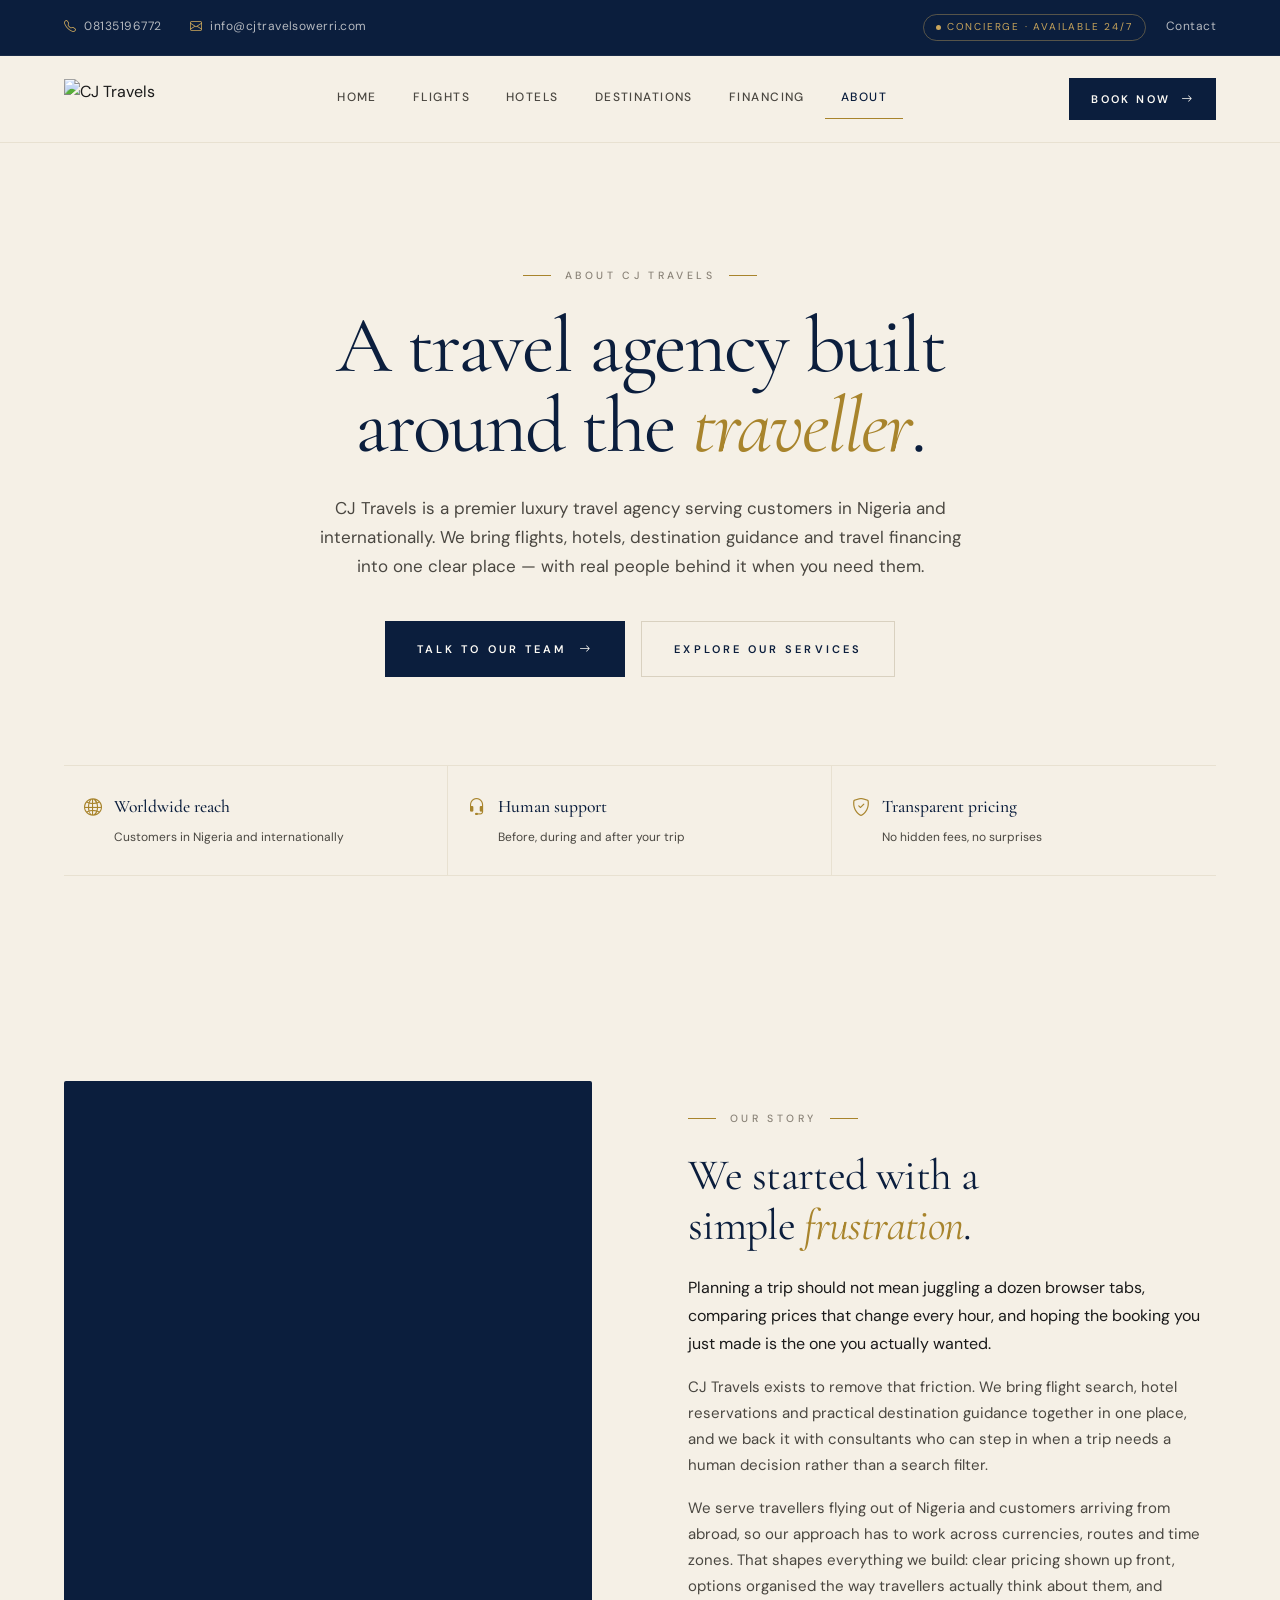
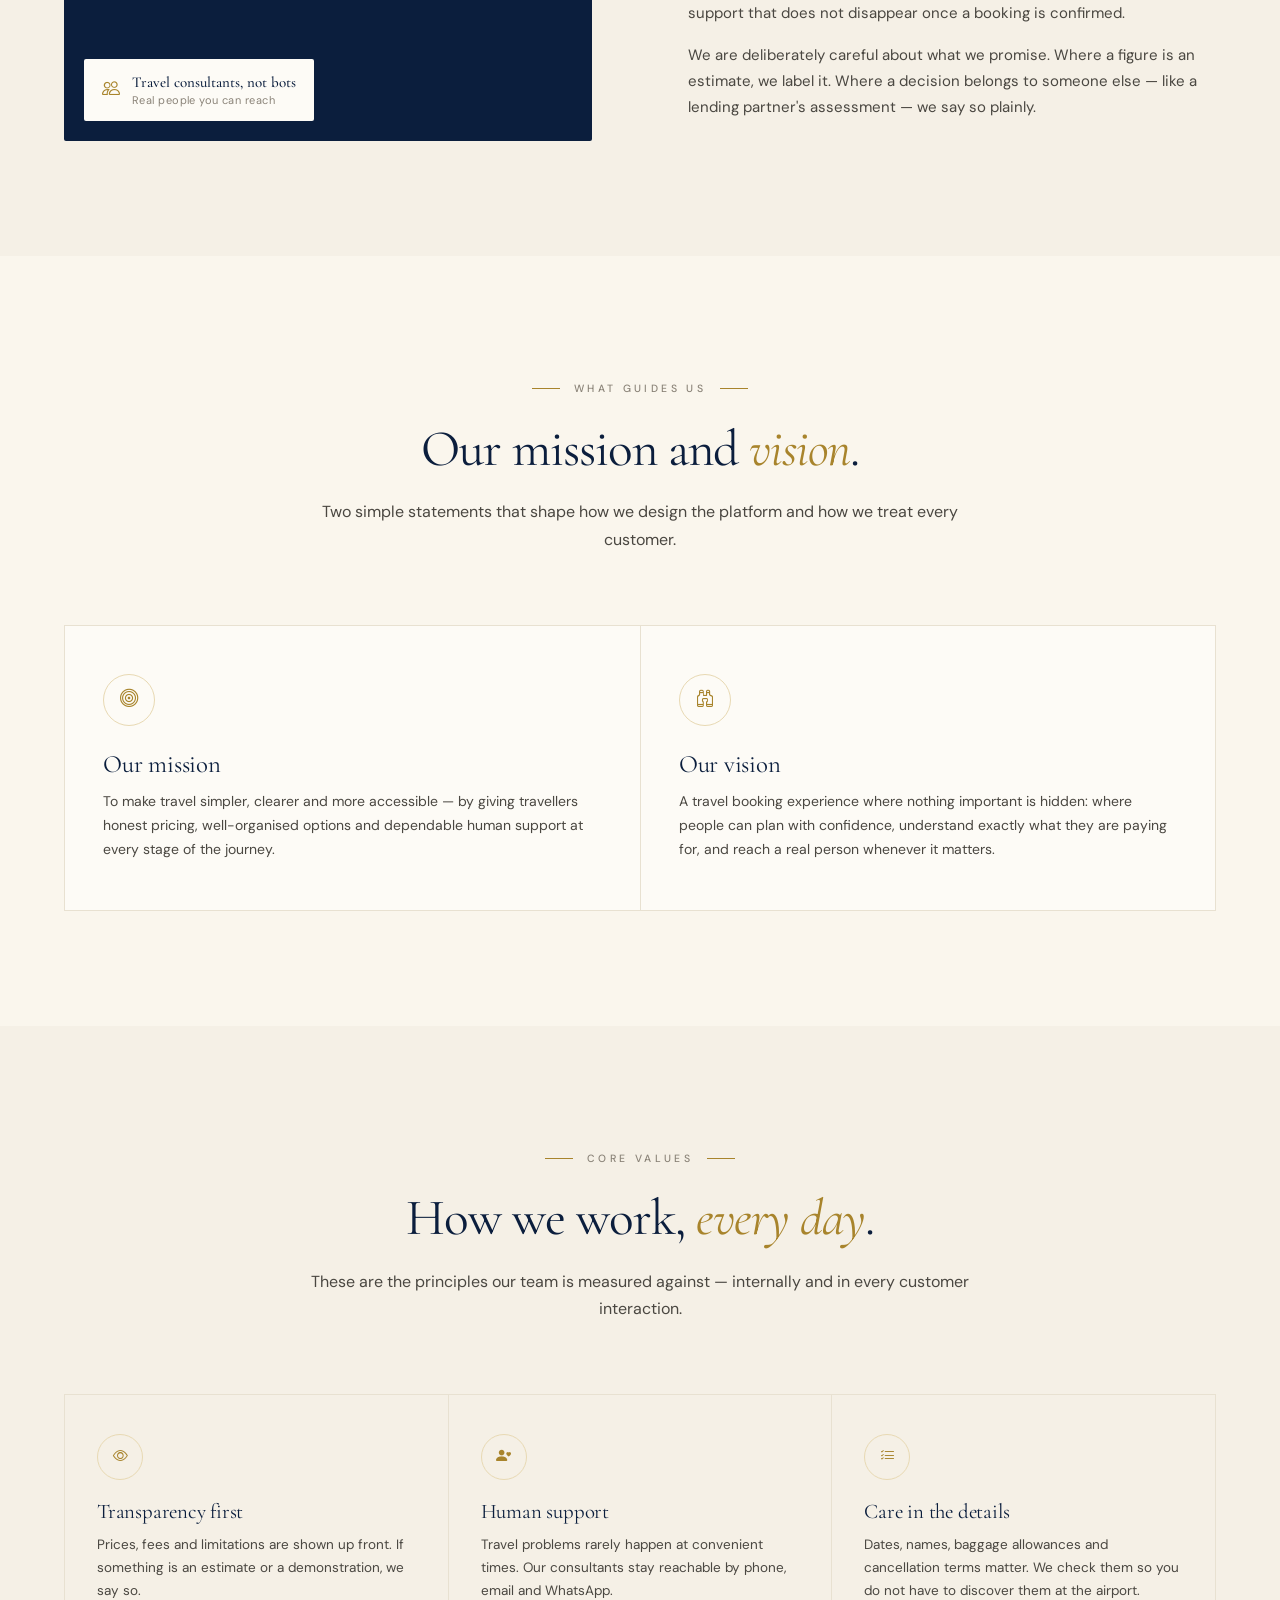
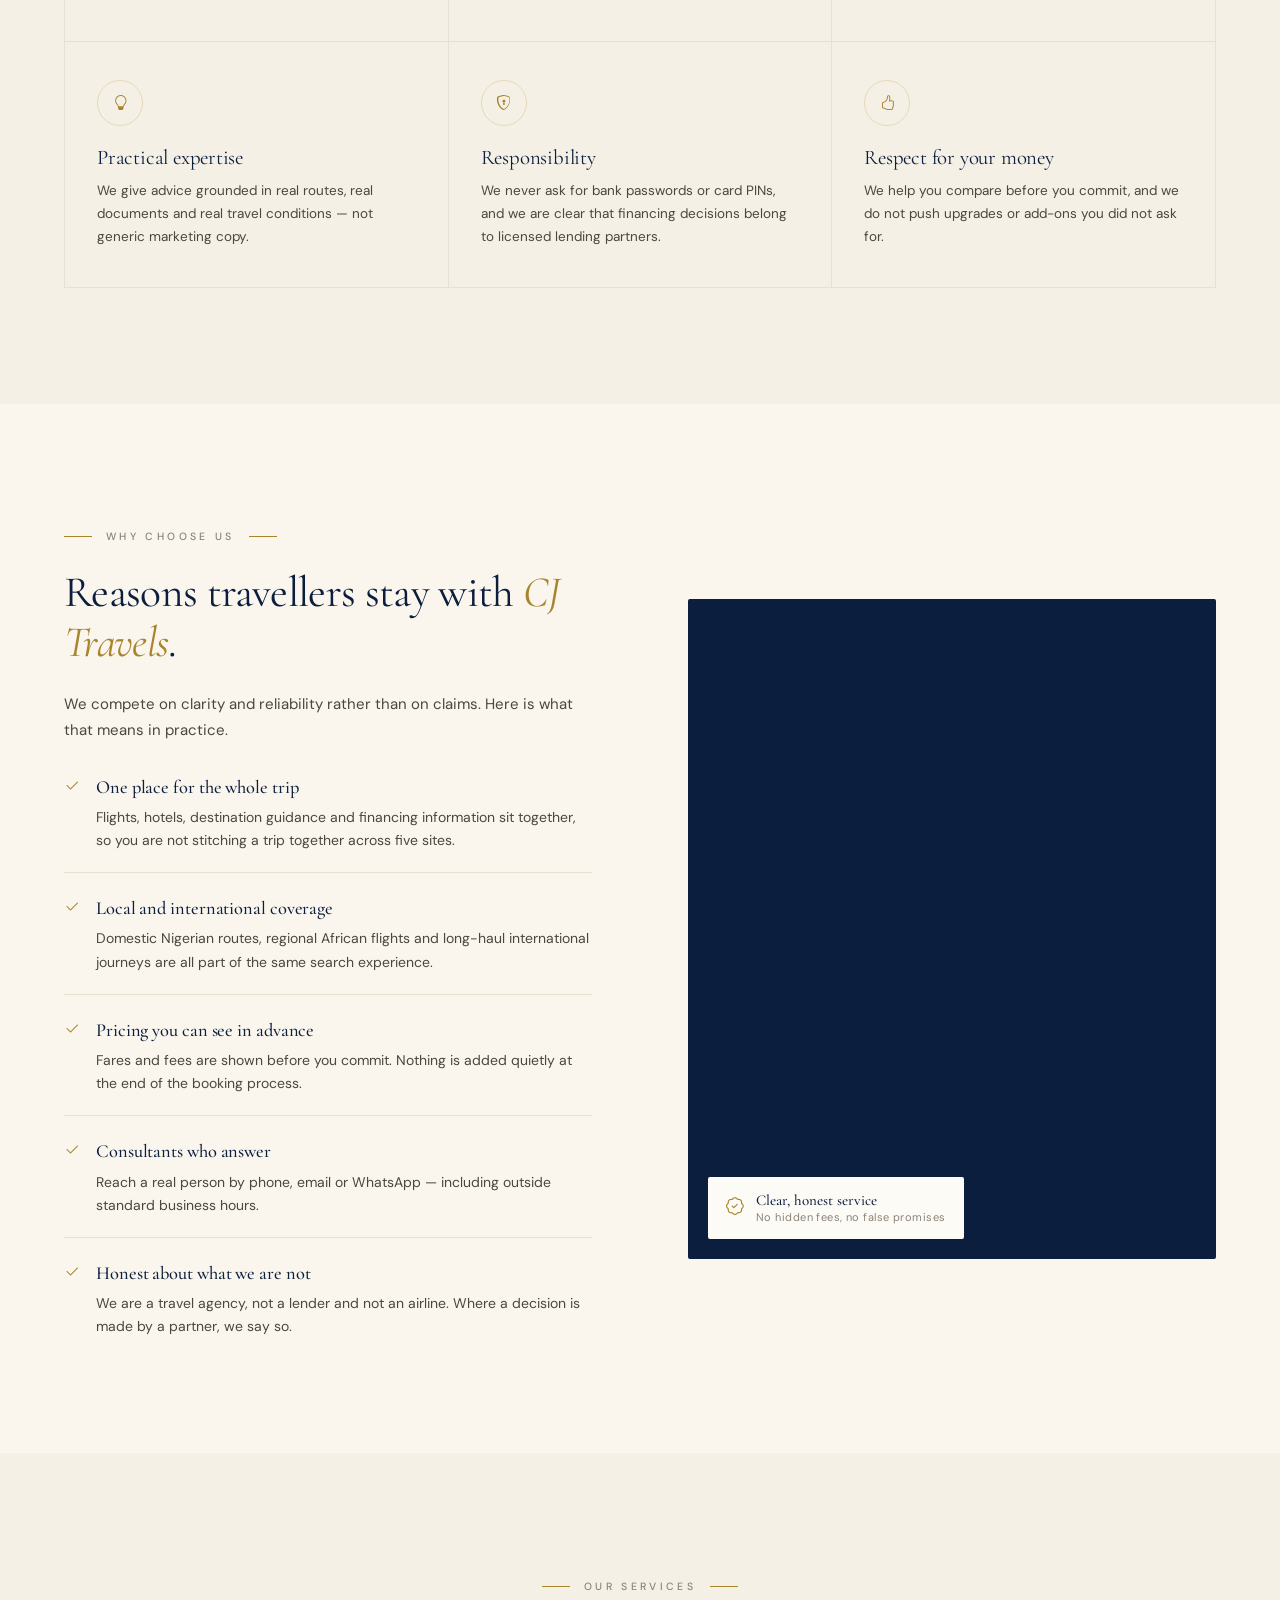
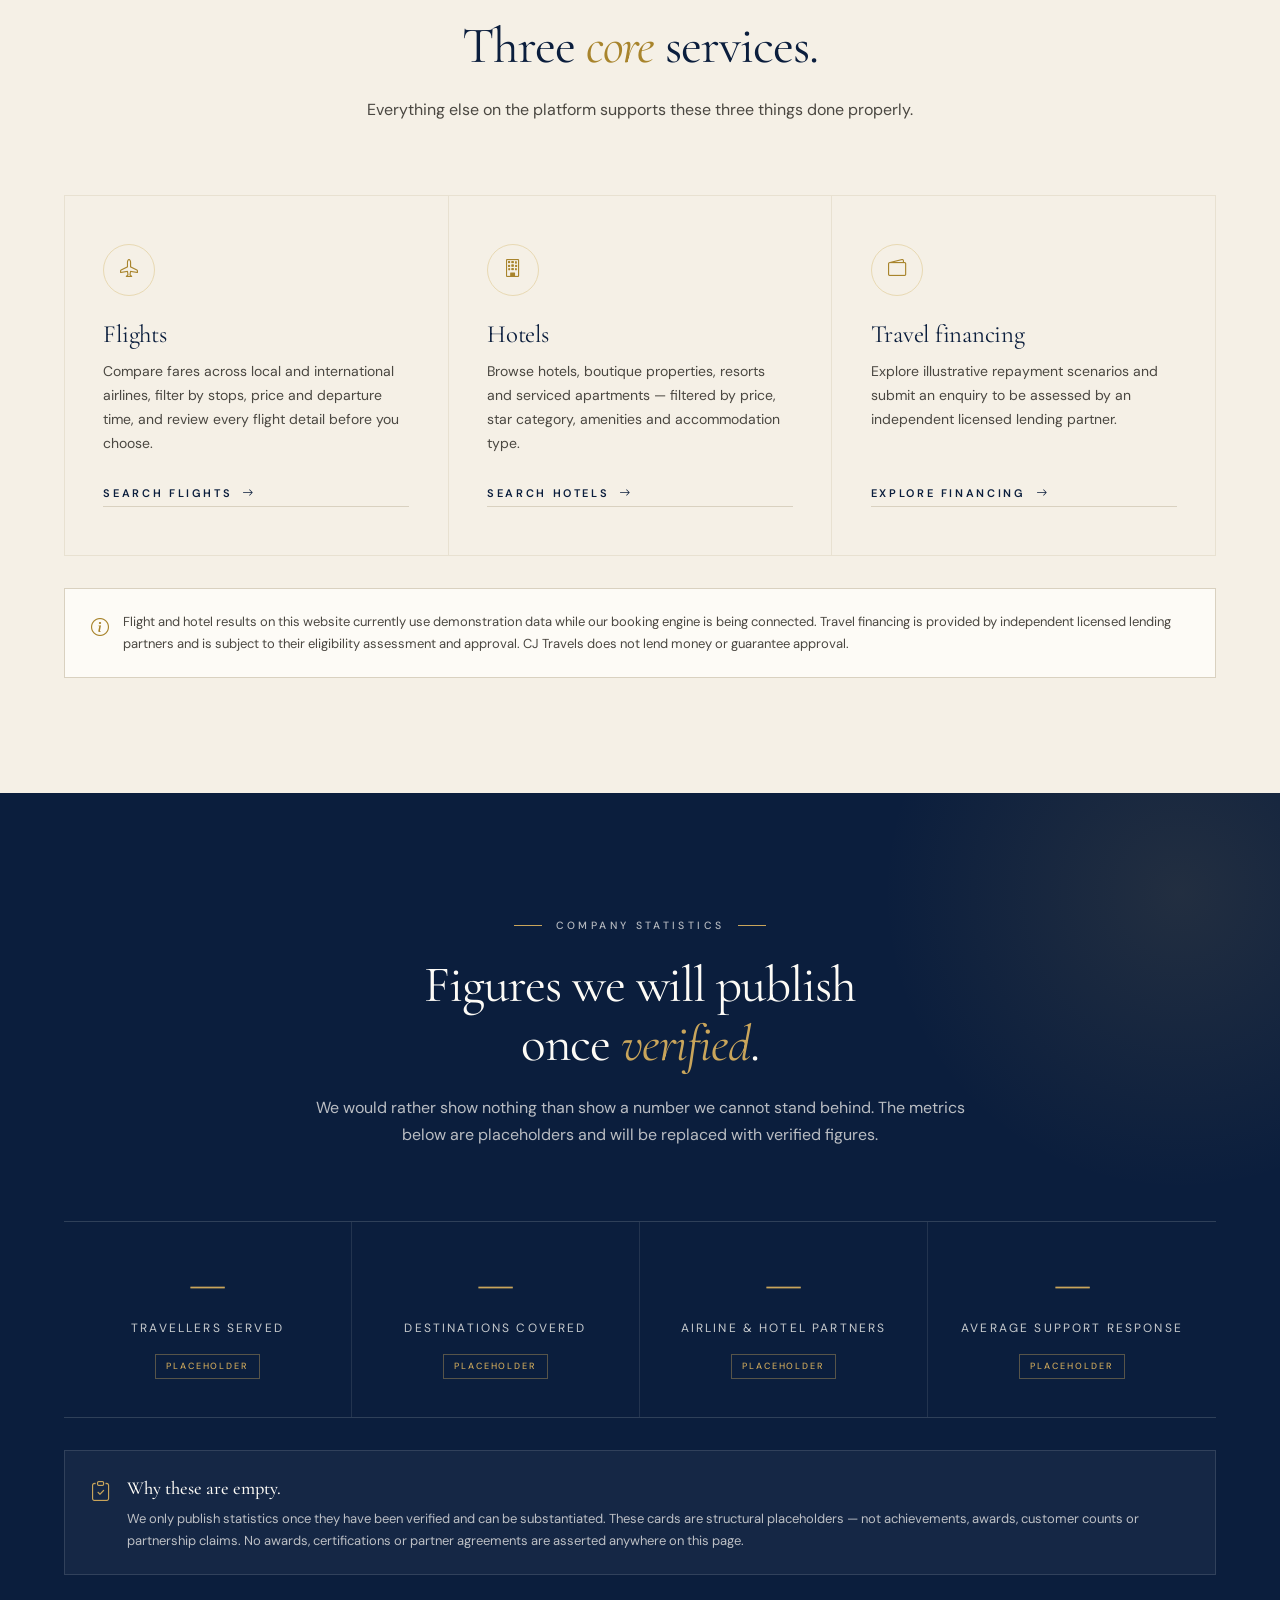
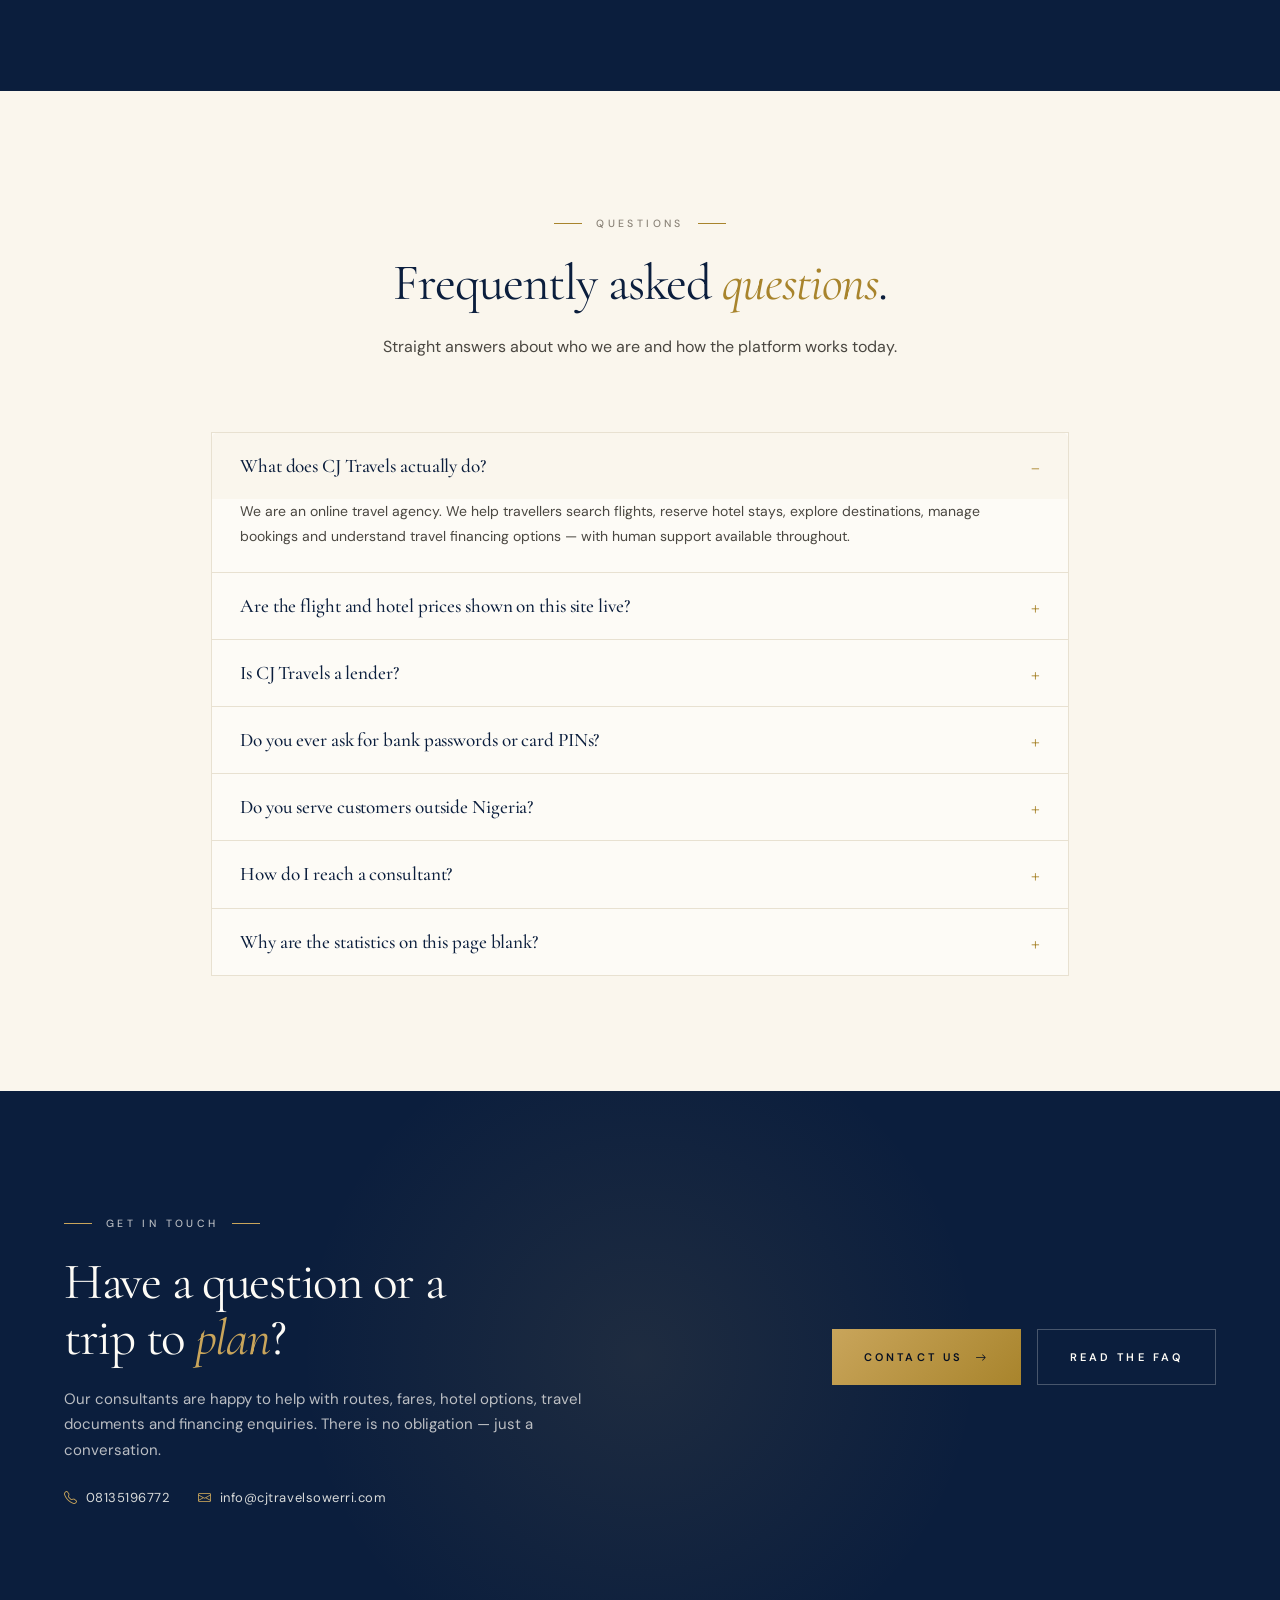
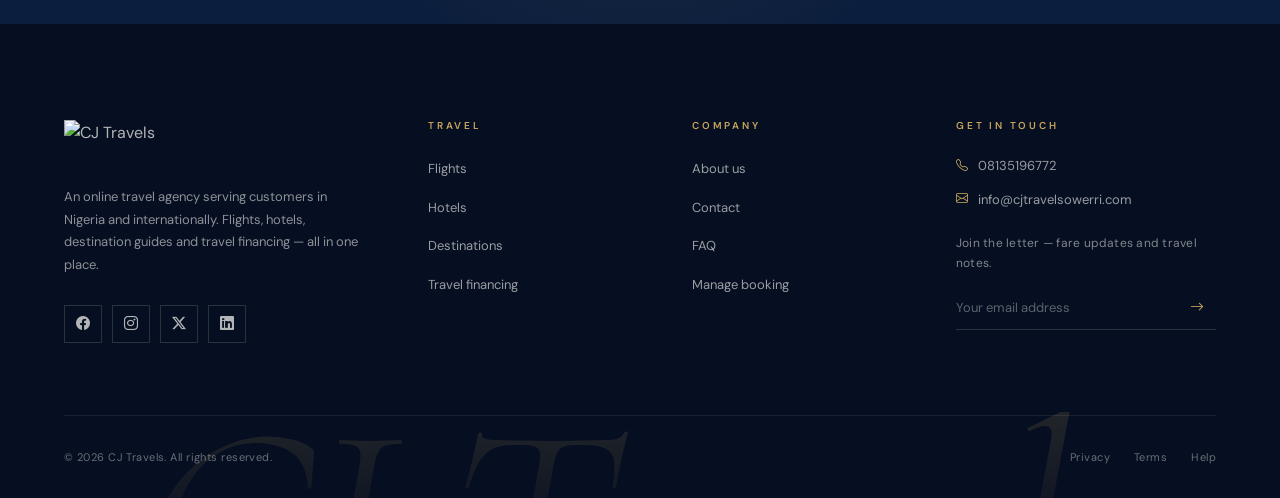
==== commit 8960e2b4: "Add customer emails, contact bookings, and the public contact and promo updates. Financing enquiries" ====
--- a/about.html
+++ b/about.html
@@ -1280,7 +1280,7 @@
     <div class="container">
       <div class="topbar-inner">
         <div class="topbar-left">
-          <a href="tel:+2348080452890"><i class="bi bi-telephone"></i> 0808 045 2890</a>
+          <a href="tel:+2348135196772"><i class="bi bi-telephone"></i> 08135196772</a>
           <a href="mailto:info@cjtravelsowerri.com"><i class="bi bi-envelope"></i> info@cjtravelsowerri.com</a>
         </div>
         <div class="topbar-right">
@@ -1313,8 +1313,7 @@
         </nav>
 
         <div class="nav-actions">
-          <a href="login.php" class="text-link">Sign in</a>
-          <a href="register.php" class="btn-nav-cta">Book now <i class="bi bi-arrow-right"></i></a>
+          <a href="contact.php#send-message" class="btn-nav-cta">Book now <i class="bi bi-arrow-right"></i></a>
         </div>
 
         <button class="navbar-toggler" type="button" id="mobileToggle"
@@ -1354,13 +1353,12 @@
     </div>
 
     <div class="mobile-nav-cta">
-      <a href="login.php" class="btn-lux btn-lux-ghost">Sign in</a>
-      <a href="register.php" class="btn-lux btn-lux-navy">Book now <i class="bi bi-arrow-right"></i></a>
+      <a href="contact.php#send-message" class="btn-lux btn-lux-navy">Book now <i class="bi bi-arrow-right"></i></a>
     </div>
 
     <div class="mobile-nav-footer">
       <p>Reach the concierge</p>
-      <a href="tel:+2348080452890"><i class="bi bi-telephone"></i> 0808 045 2890</a>
+      <a href="tel:+2348135196772"><i class="bi bi-telephone"></i> 08135196772</a>
       <a href="mailto:info@cjtravelsowerri.com"><i class="bi bi-envelope"></i> info@cjtravelsowerri.com</a>
     </div>
   </aside>
@@ -1876,7 +1874,7 @@
               and financing enquiries. There is no obligation — just a conversation.
             </p>
             <div class="cta-contact-list">
-              <a href="tel:+2348080452890"><i class="bi bi-telephone"></i> 0808 045 2890</a>
+              <a href="tel:+2348135196772"><i class="bi bi-telephone"></i> 08135196772</a>
               <a href="mailto:info@cjtravelsowerri.com"><i class="bi bi-envelope"></i> info@cjtravelsowerri.com</a>
             </div>
           </div>
@@ -1942,7 +1940,7 @@
         <div>
           <h4 class="footer-heading">Get in touch</h4>
           <div class="footer-contact">
-            <a href="tel:+2348080452890"><i class="bi bi-telephone"></i> 0808 045 2890</a>
+            <a href="tel:+2348135196772"><i class="bi bi-telephone"></i> 08135196772</a>
             <a href="mailto:info@cjtravelsowerri.com"><i class="bi bi-envelope"></i> info@cjtravelsowerri.com</a>
           </div>
 
